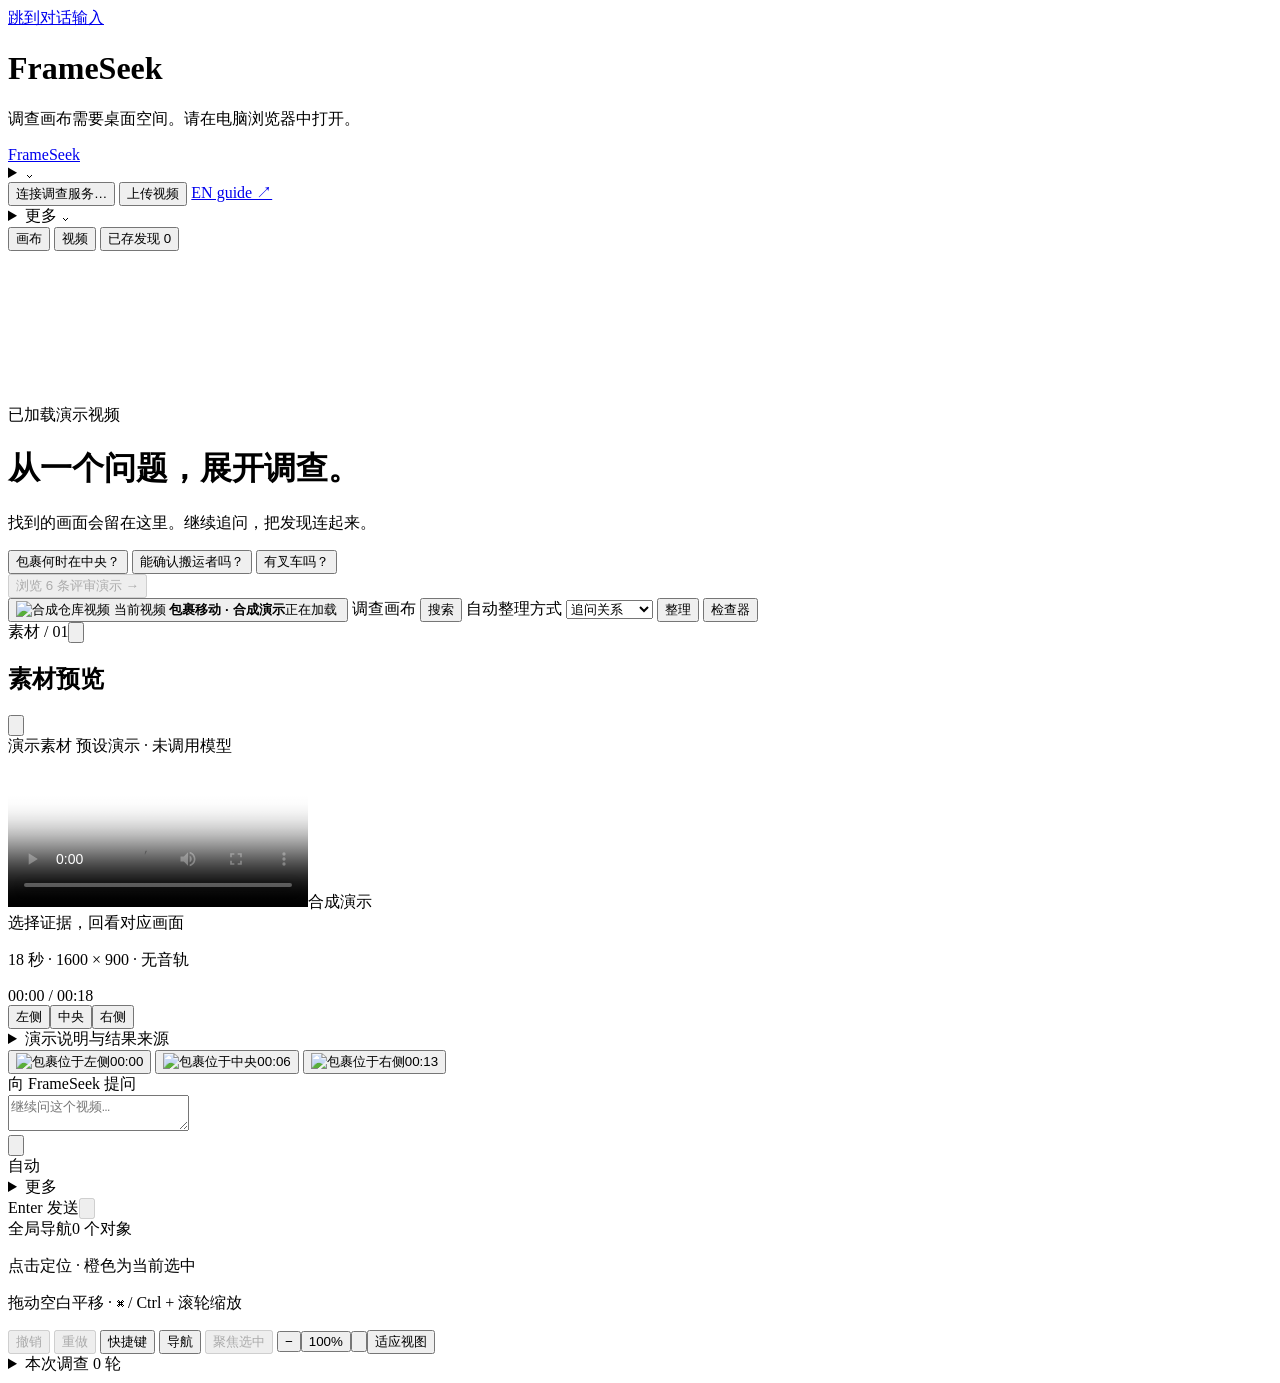
==== src/frameseek/static/index.html @ 67805ace "Protect investigation recovery and evidence identity" ====
<!doctype html>
<html lang="zh-CN">
  <head>
    <meta charset="utf-8" />
    <meta name="viewport" content="width=device-width, initial-scale=1" />
    <meta name="theme-color" content="#111f2b" />
    <title>FrameSeek · 调查画布</title>
    <link rel="icon" href="/static/icons/play.svg" type="image/svg+xml" />
    <link
      rel="preload"
      href="/static/fonts/InstrumentSans.ttf"
      as="font"
      type="font/ttf"
      crossorigin
    />
    <link rel="stylesheet" href="/static/styles.css?v=136d47b61d96" />
    <link rel="stylesheet" href="/static/workbench.css?v=a24fe6d59de9" />
    <script src="/static/demo-conversation.js?v=dc6be859d3f4" defer></script>
    <script src="/static/investigation-canvas.js?v=e14342950b01" defer></script>
    <script src="/static/workbench-model.js?v=a631c2bf32c6" defer></script>
    <script src="/static/investigation-report.js?v=8411abe357f8" defer></script>
    <script src="/static/workbench.js?v=99a5fcef29c4" defer></script>
    <script src="/static/workspace.js?v=814e7ef73447" defer></script>
    <script src="/static/app.js?v=acc5aa93fdde" defer></script>
  </head>
  <body>
    <a href="#question" class="skip-link">跳到对话输入</a>
    <div class="desktop-message">
      <h1>FrameSeek</h1>
      <p>调查画布需要桌面空间。请在电脑浏览器中打开。</p>
    </div>
    <div class="agent-shell workbench-shell conversation-mode">
      <header class="studio-header">
        <a class="brand" href="/" aria-label="FrameSeek 首页">FrameSeek</a>
        <div class="header-project">
          <div id="project-title"></div>
          <details id="investigation-menu" class="header-more investigation-menu">
            <summary class="investigation-trigger" aria-label="调查操作">⌄</summary>
            <div class="header-more-panel">
              <button id="open-investigations" type="button">切换调查</button>
              <button id="reset-chat" type="button">新建调查</button>
            </div>
          </details>
        </div>
        <button id="save-state" class="save-state" type="button" aria-live="polite">连接调查服务…</button>
        <button id="resume-query" class="outline-button" type="button" hidden>恢复查询</button>
        <button id="open-local" class="open-source" type="button">
          <img
            class="icon"
            src="/static/icons/folder-open.svg"
            alt=""
          />上传视频
        </button>
        <a class="english-guide-link" href="/static/demo-guide-en.html" target="_blank" rel="noopener" aria-label="Open the English synthetic demo guide in a new tab">EN guide ↗</a>
        <details id="header-more" class="header-more">
          <summary class="outline-button" aria-label="更多操作">更多 <span aria-hidden="true">⌄</span></summary>
          <div class="header-more-panel">
            <button id="open-agent-setup" type="button" disabled>模型与预算</button>
            <button id="open-demos" type="button" disabled>演示库</button>
            <a href="/docs" target="_blank" rel="noopener">API 文档 <span aria-hidden="true">↗</span></a>
          </div>
        </details>
        <div id="workspace-chrome" hidden></div>
      </header>
      <nav class="studio-rail" aria-label="工作区导航">
        <button
          id="rail-canvas"
          class="rail-button active"
          aria-label="回到调查画布"
        >
          <img class="icon" src="/static/icons/chats-circle.svg" alt="" /><span
            >画布</span
          >
        </button>
        <button
          id="rail-source"
          class="rail-button"
          aria-label="收起视频面板"
          aria-controls="source-dock"
          aria-expanded="true"
          title="收起视频面板"
        >
          <img class="icon" src="/static/icons/folder-open.svg" alt="" /><span
            >视频</span
          >
        </button>
        <button
          id="rail-findings"
          class="rail-button"
          aria-label="查看已存发现"
          aria-controls="workbench-inspector"
        >
          <img class="icon" src="/static/icons/stack.svg" alt="" /><span
            >已存发现</span
          >
          <span id="rail-findings-count" class="rail-count" aria-hidden="true"
            >0</span
          >
        </button>

      </nav>
      <main
        id="chat-content"
        class="canvas-viewport"
        aria-label="调查画布"
        tabindex="0"
      >
        <div id="conversation-root"></div>
        <canvas id="canvas-links" aria-hidden="true"></canvas>
        <div id="canvas-plane">
          <div id="finding-group-region" hidden>
            <span id="finding-group-label">关键发现</span>
          </div>
          <div id="messages"></div>
          <div id="board-artifacts"></div>
        </div>
        <div id="empty-state" class="empty-state">
          <div class="task-intro">
            <span id="empty-eyebrow" class="eyebrow">已加载演示视频</span>
            <h1>从一个问题，展开调查。</h1>
            <p>找到的画面会留在这里。继续追问，把发现连起来。</p>
            <div id="suggestions" class="suggestions" aria-label="演示问题">
              <button data-query="center">
                包裹何时在中央？<img
                  class="icon"
                  src="/static/icons/arrow-right.svg"
                  alt=""
                />
              </button>
              <button data-query="person">能确认搬运者吗？</button>
              <button data-query="forklift">有叉车吗？</button>
            </div>
            <button id="demo-library-empty" class="text-button" disabled>
              浏览 6 条评审演示 →
            </button>
          </div>
        </div>
      </main>
      <section class="canvas-topbar" aria-label="画布操作">
        <div id="workspace-view-tabs"></div>
        <div class="canvas-actions">
        <button id="rail-video" class="source-tile" aria-label="显示当前视频播放器" aria-controls="source-dock" title="显示当前视频播放器">
          <img
            id="source-thumbnail"
            src="/media/demo_parcel/frames/0.jpg"
            alt="合成仓库视频"
          />
          <span class="source-reveal-label">当前视频</span>
          <span class="source-item"
            ><strong id="attached-source-name">包裹移动 · 合成演示</strong
            ><span id="attached-source-state">正在加载</span></span
          >
          <img class="icon" src="/static/icons/play.svg" alt="" />
        </button>

          <span id="board-label" class="board-label">调查画布</span>
          <button id="canvas-search" class="outline-button" title="搜索画布（⌘ / Ctrl + K）">搜索</button>
          <span id="demo-current" class="demo-current" hidden></span>
          <button id="expand-paths" class="outline-button" hidden>
            展开全部
          </button>
          <label class="sr-only" for="arrange-mode">自动整理方式</label>
          <select id="arrange-mode">
            <option value="threads">追问关系</option>
            <option value="spread">横向展开</option>
            <option value="workspace">按对象分组</option>
            <option value="time">视频时间</option>
            <option value="status">结果状态</option>
          </select>
          <button id="arrange-canvas" class="outline-button">整理</button>
          <button
            id="toggle-inspector"
            class="outline-button"
            aria-label="切换调查检查器"
            aria-expanded="true"
          >
            检查器
          </button>

        </div>
      </section>
      <section id="source-dock" class="source-dock" aria-label="视频与调查脉络">
        <div class="source-dock-heading">
          <span>素材 / 01</span
          ><button
            id="collapse-source"
            class="icon-button"
            aria-label="收起素材面板"
          >
            <img class="icon" src="/static/icons/x.svg" alt="" />
          </button>
        </div>
        <aside
          id="evidence-canvas"
          class="evidence-viewer"
          aria-labelledby="evidence-question"
        >
          <header class="viewer-heading">
            <h2 id="evidence-question">素材预览</h2>
            <button
              id="toggle-evidence"
              class="icon-button"
              aria-label="关闭证据播放器"
              aria-expanded="false"
              aria-controls="evidence-canvas"
            >
              <img class="icon" src="/static/icons/x.svg" alt="" />
            </button>
          </header>
          <div id="source-picker-root"></div>
          <button id="open-sources" type="button" hidden>管理视频</button>
          <select id="source-switcher" class="source-switcher" aria-label="切换当前视频" hidden disabled>
            <option value="demo_parcel">箱子 · 包裹移动（合成演示）</option>
          </select>
          <div class="viewer-source">
            <span id="video-heading" hidden>包裹移动 · 合成演示</span
            ><span id="video-state">演示素材</span>
            <span id="composer-mode-text" class="video-analysis-mode">预设演示 · 未调用模型</span>
            <button id="knowledge-control" class="text-button" type="button" hidden>建立基础索引</button>
          </div>
          <div class="player-wrap">
            <video
              id="player"
              controls
              playsinline
              preload="auto"
              poster="/media/demo_parcel/frames/0.jpg"
              aria-label="当前视频播放器"
            >
              <source src="/demo/video" type="video/mp4" /></video
            ><span id="video-watermark">合成演示</span>
          </div>
          <div class="player-footer">
            <span id="seek-status">选择证据，回看对应画面</span
            ><button id="reload-video" class="text-button" hidden>
              重新加载视频
            </button>
          </div>
          <p id="video-meta">18 秒 · 1600 × 900 · 无音轨</p>
          <div id="demo-timeline" class="timeline-section">
            <span id="playback-time">00:00 / 00:18</span>
            <div class="timeline">
              <div id="playhead" aria-hidden="true"></div>
              <button
                class="chapter"
                data-time="0"
                aria-label="定位左侧片段 00:00"
              >
                左侧</button
              ><button
                class="chapter"
                data-time="5"
                aria-label="定位中央片段 00:05"
              >
                中央</button
              ><button
                class="chapter"
                data-time="11"
                aria-label="定位右侧片段 00:11"
              >
                右侧
              </button>
            </div>
          </div>
          <p id="local-note" class="local-note" hidden>
            文件仅在浏览器播放。尚未上传、建立索引或交给模型。
          </p>
          <button id="restore-demo" class="restore-button" hidden>
            返回演示，体验证据检索
          </button>
          <details class="demo-details">
            <summary>演示说明与结果来源</summary>
            <p id="demo-notice-text">
              合成素材与预设回答。支持固定的上下文追问，不上传文件，不调用模型。
            </p>
            <button data-query="failure" class="text-button">
              查看失败样例
            </button>
          </details>
          <div class="source-filmstrip" aria-label="素材关键帧">
            <button
              class="segment"
              data-time="0"
              aria-label="回看素材左侧 00:00"
            >
              <img
                src="/media/demo_parcel/frames/0.jpg"
                alt="包裹位于左侧"
              /><span>00:00</span>
            </button>
            <button
              class="segment"
              data-time="6"
              aria-label="回看素材中央 00:06"
            >
              <img
                src="/media/demo_parcel/frames/6.jpg"
                alt="包裹位于中央"
              /><span>00:06</span>
            </button>
            <button
              class="segment"
              data-time="13"
              aria-label="回看素材右侧 00:13"
            >
              <img
                src="/media/demo_parcel/frames/13.jpg"
                alt="包裹位于右侧"
              /><span>00:13</span>
            </button>
          </div>
        </aside>
        <div id="investigation-outline"></div>
      </section>
      <aside
        id="workbench-inspector"
        class="workbench-inspector"
        aria-label="调查检查器"
      ></aside>
      <section class="composer-area" aria-label="与 FrameSeek 对话">
        <p id="form-notice" class="form-notice" role="status" hidden></p>
        <form id="question-form">
          <div id="conversation-context-chip" hidden></div>
          <div class="composer-context">
            <label id="composer-label" for="question">向 FrameSeek 提问</label
            ><button
              id="clear-context"
              class="text-button"
              type="button"
              hidden
            >
              另起问题
            </button>
          </div>
          <textarea
            id="question"
            rows="2"
            maxlength="1000"
            placeholder="继续问这个视频…"
          ></textarea>
          <div class="composer-tools">
            <button
              id="attach-local"
              class="icon-button"
              type="button"
              aria-label="打开本地视频文件"
            >
              <img
                class="icon"
                src="/static/icons/paperclip.svg"
                alt=""
              /></button>
            <div class="composer-secondary">
              <span id="auto-engine-indicator" class="auto-engine-indicator">自动</span>
              <details id="reading-tools" class="reading-tools"><summary aria-label="更多提问工具"><img class="icon" src="/static/icons/list.svg" alt=""/><span class="sr-only">更多</span></summary><div class="reading-tools-panel"><details id="engine-settings"><summary>高级设置</summary><div class="engine-settings-panel"><p>通常由 Agent 自动选择。需要时可手动指定处理方式，预算检查始终生效。</p>              <label class="index-engine-label" for="chat-engine">
                <span class="sr-only">提问方式</span>
                <select id="chat-engine" aria-label="提问方式" title="索引检索不调用模型；模型分析需通过预算检查"><option value="auto" selected>自动选择</option><option value="index">索引 · 零模型</option><option id="local-engine-option" value="local" hidden disabled>本机视觉 · 免费</option><option id="cloud-engine-option" value="cloud" hidden disabled>云端视觉 · Token Factory</option><option value="model">模型分析</option></select>
              </label>
</div></details>
              <button id="search-index" class="composer-tool-button" type="button" title="打开已有索引的时间线，不调用模型" hidden>时间线</button>
              <div id="composer-suggestions"></div>
              <details class="composer-info composer-popup" name="composer-popover">
                <summary>说明</summary>
                <div class="composer-info-panel"><strong>检索与预算</strong><p>索引模式读取已有分析，不会重新识别视频。模型分析须通过现有预算检查。</p><p id="chat-budget-status" role="status" hidden></p></div>
              </details>
              </div></details>
            </div>
            <button id="cancel-question" class="composer-tool-button" type="button" hidden>停止处理</button>
            <span class="composer-keyhint" title="Enter 发送，Shift + Enter 换行">Enter 发送</span
            ><button
              id="send-question"
              class="send-button"
              type="submit"
              aria-label="发送消息"
              disabled
            >
              <img class="icon" src="/static/icons/arrow-right.svg" alt="" />
            </button>
          </div>
        </form>
      </section>
      <dialog id="question-feedback-dialog" class="question-feedback-dialog" aria-labelledby="question-feedback-title" aria-describedby="question-feedback-message">
        <h2 id="question-feedback-title">问题已收到，需要调整后再发送</h2>
        <p id="question-feedback-message"></p>
        <p class="question-feedback-note">原问题已保留；不会自动重复发送。</p>
        <button id="question-feedback-edit" type="button" class="outline-button" autofocus>返回编辑问题</button>
      </dialog>
      <dialog id="visual-search-dialog" aria-labelledby="visual-search-title">
        <header><h2 id="visual-search-title">视频索引与出现时间</h2><button id="close-visual-search" type="button">关闭</button></header>
        <p id="visual-search-summary" role="status"></p>
        <p id="visual-search-conditions"></p>
        <div id="visual-search-coverage" role="note"></div>
        <div id="visual-search-track" aria-label="出现区间时间线" hidden></div>
        <details id="visual-search-filters"><summary>明确检索条件 · 同一物体须全部满足</summary><div id="visual-search-options"></div><button id="visual-search-apply" type="button">按已选条件检索</button></details>
        <div id="visual-search-results"></div>
      </dialog>
      <section class="canvas-footer" aria-label="画布视图">
        <div class="canvas-navigation">
          <section
            id="canvas-minimap"
            class="empty"
            aria-label="画布导航小地图"
          >
            <div class="minimap-heading">
              <span>全局导航</span><span id="canvas-node-count">0 个对象</span>
            </div>
            <div id="minimap-content" role="group" aria-label="点击对象定位">
              <div id="minimap-window" aria-hidden="true"></div>
            </div>
            <p>点击定位 · 橙色为当前选中</p>
          </section>
          <p id="canvas-hint">拖动空白平移 · ⌘ / Ctrl + 滚轮缩放</p>
        </div>
        <div class="view-controls">
          <button id="canvas-undo" disabled title="撤销画布操作（⌘ / Ctrl + Z）">撤销</button>
          <button id="canvas-redo" disabled title="重做画布操作（⌘ / Ctrl + Shift + Z）">重做</button>
          <button id="canvas-shortcuts" title="画布快捷键">快捷键</button>
          <button
            id="toggle-minimap"
            aria-label="切换画布小地图"
            aria-expanded="true"
            aria-controls="canvas-minimap"
          >
            导航
          </button>
          <button id="focus-card" disabled title="聚焦当前对象（画布内按 F）">
            聚焦选中
          </button>
          <button id="zoom-out" aria-label="缩小画布">−</button
          ><button id="zoom-reset" aria-label="恢复百分之百缩放">100%</button
          ><button id="zoom-in" aria-label="放大画布">
            <img class="icon" src="/static/icons/plus.svg" alt="" /></button
          ><button id="fit-canvas">适应视图</button>
        </div>
      </section>
      <details class="conversation-history">
        <summary>本次调查 <span id="task-count">0</span> 轮</summary>
        <p id="history-empty">提问后可在这里切换轮次</p>
        <nav id="task-list" aria-label="本次会话任务"></nav>
        <span>最近 12 轮 · 本次页面会话</span>
      </details>
      <div id="canvas-selection-tools" class="canvas-selection-tools" hidden role="group" aria-label="多选对象操作">
        <span id="canvas-selection-count"></span>
        <button id="canvas-group">命名分组</button><button id="canvas-ungroup">取消分组</button>
        <label class="sr-only" for="canvas-alignment">对齐方式</label>
        <select id="canvas-alignment"><option value="left">左侧对齐</option><option value="top">顶部对齐</option><option value="horizontal">横向等距</option><option value="vertical">纵向等距</option></select>
        <button id="canvas-align">对齐</button><button id="canvas-clear-selection">取消多选</button>
      </div>
      <dialog id="canvas-group-dialog" class="branch-name-dialog" aria-labelledby="canvas-group-title">
        <form id="canvas-group-form"><h2 id="canvas-group-title">命名对象分组</h2><p>分组只整理画布，追问关系和证据来源保持原样。</p>
          <label for="canvas-group-name">分组名称</label><input id="canvas-group-name" maxlength="60" required autocomplete="off" />
          <div class="branch-name-actions"><button type="button" id="canvas-group-cancel" class="outline-button">取消</button><button type="submit" class="branch-save">建立分组</button></div>
        </form>
      </dialog>
      <dialog id="canvas-search-dialog" class="canvas-search-dialog compare-dialog" aria-labelledby="canvas-search-title">
        <header><h2 id="canvas-search-title">搜索当前调查</h2><button id="canvas-search-close" class="icon-button" aria-label="关闭搜索">×</button></header>
        <label class="sr-only" for="canvas-search-input">搜索问题、答案、证据或分组</label><input id="canvas-search-input" placeholder="搜索问题、答案、证据或分组…" autocomplete="off" />
        <p id="canvas-search-status" role="status"></p><div id="canvas-search-results" class="canvas-search-results"></div>
      </dialog>
      <dialog id="canvas-shortcuts-dialog" class="canvas-search-dialog compare-dialog" aria-labelledby="canvas-shortcuts-title">
        <header><h2 id="canvas-shortcuts-title">画布快捷键</h2><button id="canvas-shortcuts-close" class="icon-button" aria-label="关闭快捷键">×</button></header>
        <dl class="shortcut-list"><dt>搜索当前调查</dt><dd>⌘ / Ctrl + K</dd><dt>多选对象</dt><dd>Shift + 点击卡片的选中按钮</dd><dt>批量移动</dt><dd>拖动任一已选卡片的标题</dd><dt>撤销 / 重做</dt><dd>⌘ / Ctrl + Z / Shift + Z</dd><dt>全选 / 取消多选</dt><dd>画布内 ⌘ / Ctrl + A / Esc</dd><dt>移动卡片</dt><dd>标题聚焦时方向键 · Shift 加速</dd><dt>聚焦 / 全局视图</dt><dd>画布内 F / Home</dd><dt>平移 / 缩放</dt><dd>拖动空白 / ⌘ + 滚轮</dd></dl>
        <p class="muted-text">撤销仅作用于本次会话的画布位置、分组和路径整理。刷新后布局仍保留，撤销历史重新开始。</p>
      </dialog>
      <input id="file-input" type="file" accept="video/*" hidden />
      <dialog
        id="branch-name-dialog"
        class="branch-name-dialog"
        aria-labelledby="branch-name-title"
      >
        <form id="branch-name-form">
          <h2 id="branch-name-title">命名调查路径</h2>
          <p id="branch-name-source"></p>
          <label for="branch-name-input">路径名称</label>
          <input
            id="branch-name-input"
            maxlength="60"
            required
            autocomplete="off"
          />
          <p class="branch-name-note">
            名称用于整理画布，原始问题与证据保持不变。随当前调查保存在本地。
          </p>
          <div class="branch-name-actions">
            <button
              id="cancel-branch-name"
              type="button"
              class="outline-button"
            >
              取消
            </button>
            <button type="submit" class="branch-save">保存名称</button>
          </div>
        </form>
      </dialog>
      <div hidden>
        <button id="mobile-reset">新对话</button
        ><span id="mode-label">演示模式</span>
        <h2 id="frame-heading">素材关键帧</h2>
        <div id="segments"></div>
        <div class="run-context">
          <span id="run-state"></span>
          <ol class="run-steps">
            <li>
              <span id="source-step"></span><span id="source-step-state"></span>
            </li>
            <li>
              <span id="result-step"></span><span id="result-step-state"></span>
            </li>
            <li>
              <span id="evidence-step"></span
              ><span id="evidence-step-state"></span>
            </li>
          </ol>
        </div>
      </div>
    </div>
    <dialog id="demo-library" aria-labelledby="demo-library-title">
      <header class="demo-library-heading">
        <div>
          <span class="eyebrow">FrameSeek / 演示库</span>
          <h2 id="demo-library-title">选择一条调查路径</h2>
        </div>
        <button id="close-demos" class="icon-button" aria-label="关闭演示库">
          <img class="icon" src="/static/icons/x.svg" alt="" />
        </button>
      </header>
      <p class="demo-library-intro">
        六种调查方式，从三轮对话开始。载入后可以回看证据、整理画布，或选中任意卡片继续追问。
      </p>
      <div id="demo-scenarios" class="demo-scenarios"></div>
      <p class="demo-library-note">
        载入会替换当前画布。所有路径使用同一段 18
        秒合成视频与预设回答，不调用模型。
      </p>
    </dialog>
    <dialog id="workspace-library" class="workspace-library">
      <header><div><span class="eyebrow">FRAMESEEK / WORKSPACE</span><h2 id="library-title">调查库</h2></div><button id="close-library" class="icon-button" aria-label="关闭调查与素材库">×</button></header>
      <p id="library-intro"></p><div class="library-toolbar"><button id="library-add" class="outline-button">新建调查</button><button id="library-refresh" class="text-button">刷新列表</button></div>
      <div id="library-items" class="library-items"></div><p id="library-notice" role="status"></p>
    </dialog>
    <dialog id="rename-source-dialog" class="delete-dialog"><h2>重命名素材</h2><form id="rename-source-form"><label for="rename-source-input">素材名称</label><input id="rename-source-input" required maxlength="180"><div class="library-toolbar"><button id="rename-source-cancel" type="button" class="outline-button">取消</button><button type="submit" class="outline-button">保存名称</button></div></form></dialog>
    <dialog id="delete-turn-dialog" class="delete-dialog" aria-labelledby="delete-turn-title" aria-describedby="delete-turn-description delete-turn-question">
      <h2 id="delete-turn-title">删除这个问题？</h2>
      <p id="delete-turn-question" class="delete-turn-question"></p>
      <p id="delete-turn-description">问题会从画布中移除，可在左侧「已删除的问题」里恢复。视频、其他聊天和已保存证据都会保留。</p>
      <div><button id="delete-turn-cancel" type="button" class="outline-button" autofocus>取消</button><button id="delete-turn-confirm" type="button" class="outline-button danger">确认删除</button></div>
    </dialog>
    <dialog id="delete-dialog" class="delete-dialog"><h2>确认删除</h2><p id="delete-description"></p><div><button id="delete-cancel" class="outline-button">保留</button><button id="delete-confirm" class="outline-button danger">删除</button></div></dialog>
    <div
      id="announcement"
      class="sr-only"
      role="status"
      aria-live="polite"
    ></div>
    <dialog id="agent-setup-dialog" class="agent-setup-dialog" aria-labelledby="agent-setup-title">
      <header><div><p class="inspector-kicker">FRAMESEEK / AGENT</p><h2 id="agent-setup-title">模型与预算</h2></div>
        <button id="close-agent-setup" class="icon-button" type="button" aria-label="关闭模型与预算">×</button></header>
      <p id="agent-setup-summary" role="status">正在读取本机配置…</p>
      <div id="agent-readiness-checks" class="agent-readiness-checks"></div>
      <details><summary>模型角色与版本</summary><div id="agent-model-roles"></div></details>
      <details><summary>如何准备真实分析</summary>
        <ol><li>选择 NVIDIA/Nebius 的 <code>docs/runtime.example.json</code> 或 Gemini 的 <code>docs/runtime.gemini.example.json</code>，准备本机私有配置；模板中的占位值不可运行。</li>
          <li>NVIDIA/Nebius 路线使用自托管媒体模型和 Nebius 文本服务；Gemini 路线需明确允许将抽样画面发送到 Google。凭据只放服务端环境变量。</li>
          <li>明确有限金额和调用次数，完成费用及资源截止校准，再由本机操作者记录两级批准预算。</li>
          <li>设置 <code>FS_RUNTIME_FILE</code> 和 <code>FRAMESEEK_MODE=real</code>，重启服务后重新检查。素材库会按实际窗口数再做准入。</li></ol>
        <p>只读检查命令：<code>uv run --frozen python -m frameseek.readiness</code>。预算检查可附带已存在的 <code>--owner</code>，这不是批准费用。</p>
      </details>
      <footer><button id="refresh-agent-setup" class="outline-button" type="button">重新检查</button>
        <span class="muted-text">检查不会调用模型、创建 GPU 或批准费用。</span></footer>
    </dialog>
  </body>
</html>
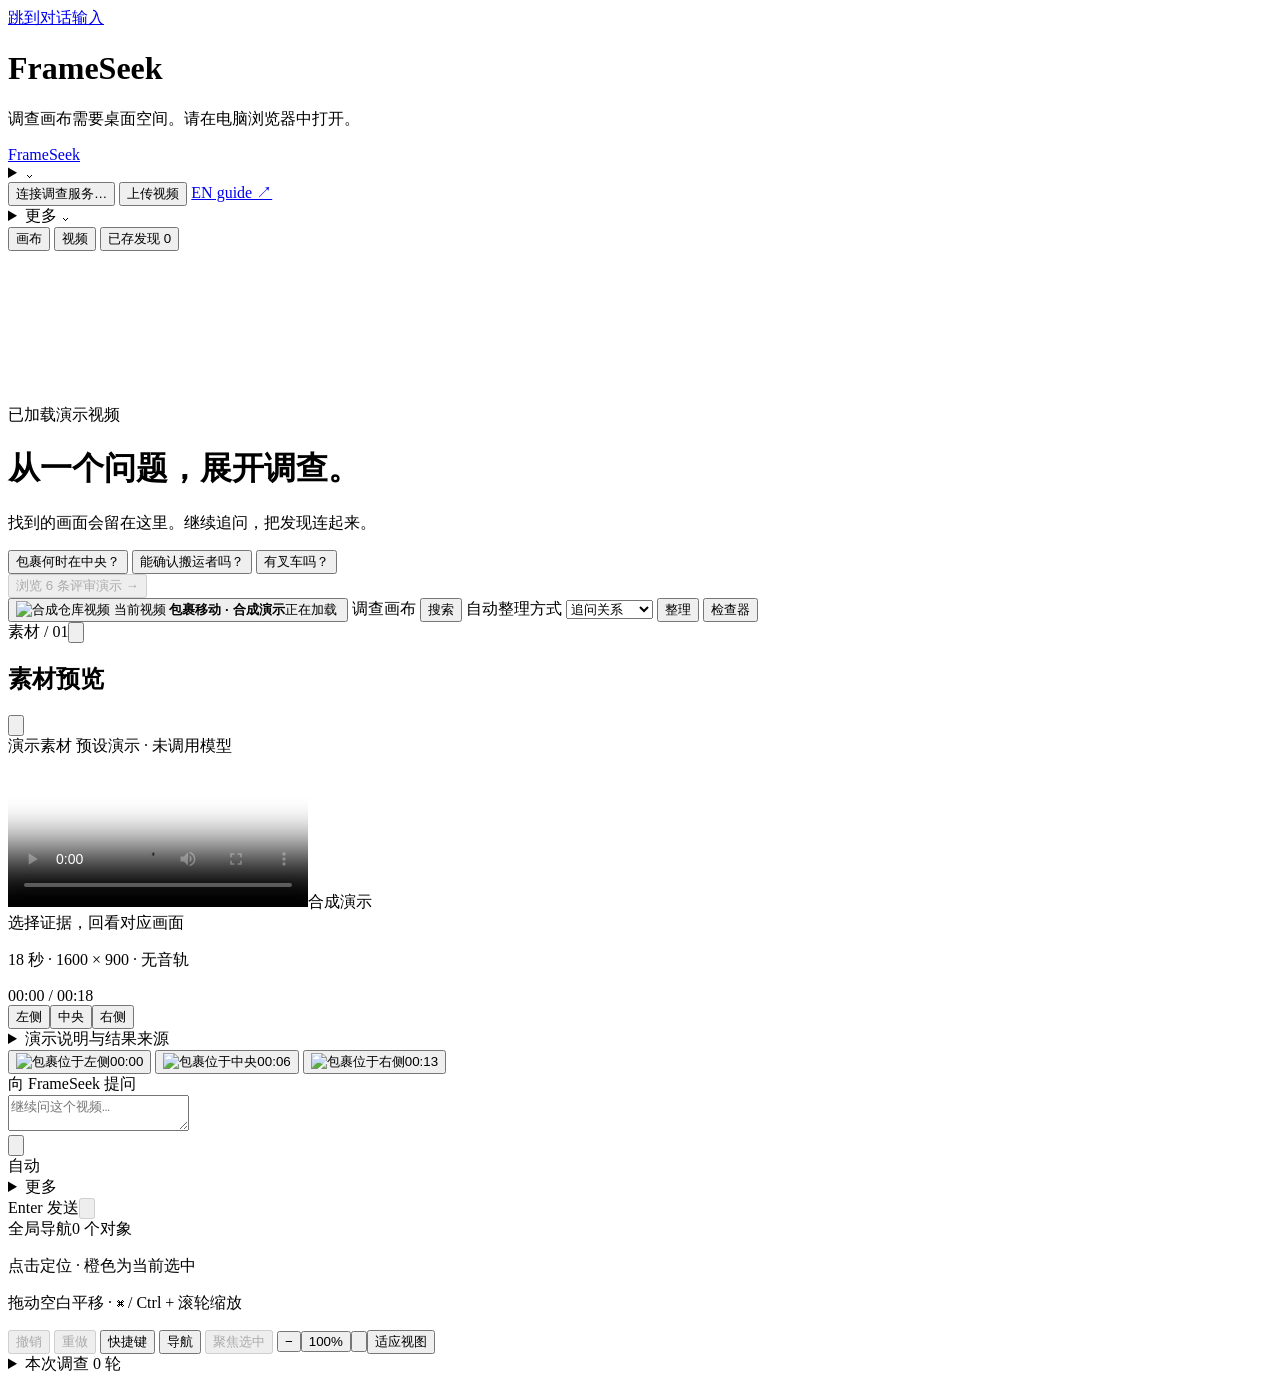
==== commit 3dd4271f: "Refresh sports landing and workspace empty state" ====
--- a/src/frameseek/static/index.html
+++ b/src/frameseek/static/index.html
@@ -14,12 +14,12 @@
       crossorigin
     />
     <link rel="stylesheet" href="/static/styles.css?v=136d47b61d96" />
-    <link rel="stylesheet" href="/static/workbench.css?v=a24fe6d59de9" />
+    <link rel="stylesheet" href="/static/workbench.css?v=09046fcca0b3" />
     <script src="/static/demo-conversation.js?v=dc6be859d3f4" defer></script>
     <script src="/static/investigation-canvas.js?v=e14342950b01" defer></script>
     <script src="/static/workbench-model.js?v=a631c2bf32c6" defer></script>
     <script src="/static/investigation-report.js?v=8411abe357f8" defer></script>
-    <script src="/static/workbench.js?v=99a5fcef29c4" defer></script>
+    <script src="/static/workbench.js?v=eb509300df2c" defer></script>
     <script src="/static/workspace.js?v=814e7ef73447" defer></script>
     <script src="/static/app.js?v=acc5aa93fdde" defer></script>
   </head>
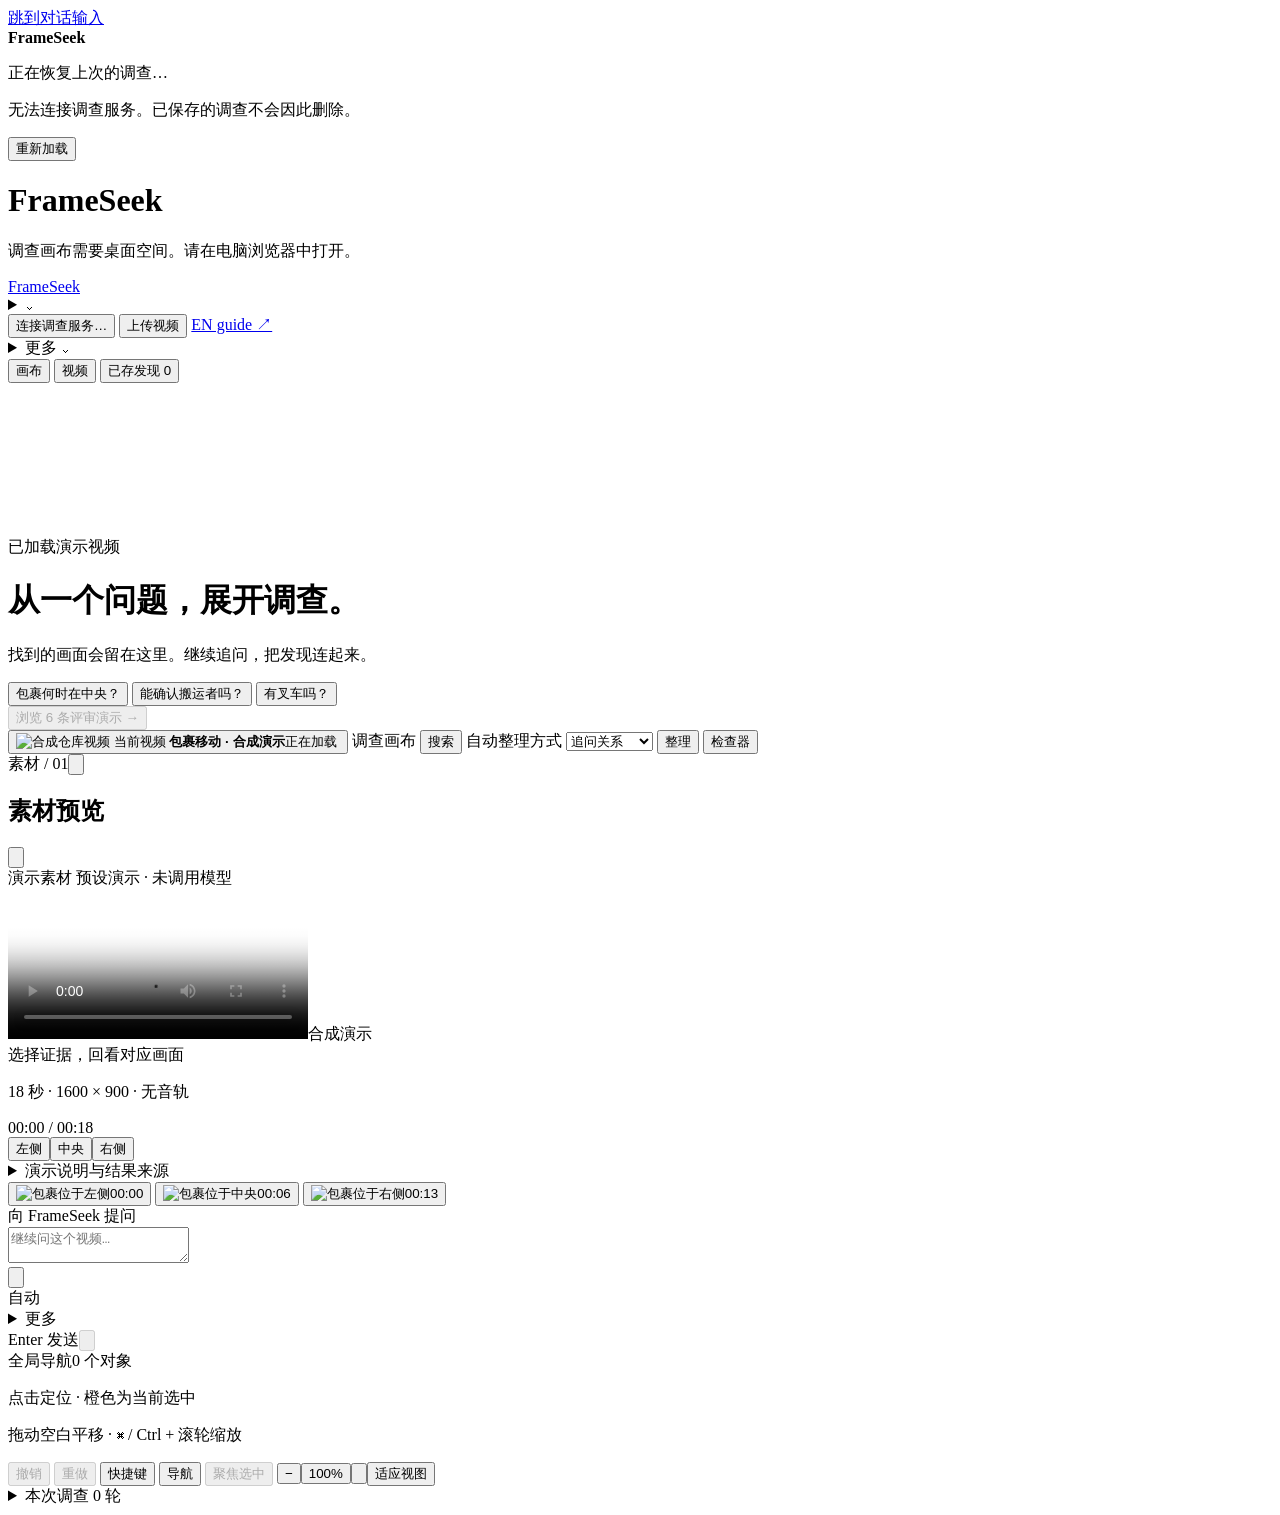
==== commit 18d2e8be: "Bring workspace preview forward and restore before display" ====
--- a/src/frameseek/static/index.html
+++ b/src/frameseek/static/index.html
@@ -14,17 +14,24 @@
       crossorigin
     />
     <link rel="stylesheet" href="/static/styles.css?v=136d47b61d96" />
-    <link rel="stylesheet" href="/static/workbench.css?v=09046fcca0b3" />
+    <link rel="stylesheet" href="/static/workbench.css?v=fc4fac210be4" />
     <script src="/static/demo-conversation.js?v=dc6be859d3f4" defer></script>
     <script src="/static/investigation-canvas.js?v=e14342950b01" defer></script>
     <script src="/static/workbench-model.js?v=a631c2bf32c6" defer></script>
     <script src="/static/investigation-report.js?v=8411abe357f8" defer></script>
     <script src="/static/workbench.js?v=eb509300df2c" defer></script>
-    <script src="/static/workspace.js?v=814e7ef73447" defer></script>
-    <script src="/static/app.js?v=acc5aa93fdde" defer></script>
+    <script src="/static/workspace.js?v=36ce8f058897" defer></script>
+    <script src="/static/app.js?v=da1bdd32053e" defer></script>
   </head>
-  <body>
+  <body data-workspace-startup="loading">
     <a href="#question" class="skip-link">跳到对话输入</a>
+    <div class="workspace-startup" role="status" aria-live="polite">
+      <strong>FrameSeek</strong>
+      <p class="workspace-startup-loading">正在恢复上次的调查…</p>
+      <p class="workspace-startup-error">无法连接调查服务。已保存的调查不会因此删除。</p>
+      <button id="startup-retry" type="button">重新加载</button>
+      <noscript>请启用 JavaScript 后重新加载工作台。</noscript>
+    </div>
     <div class="desktop-message">
       <h1>FrameSeek</h1>
       <p>调查画布需要桌面空间。请在电脑浏览器中打开。</p>
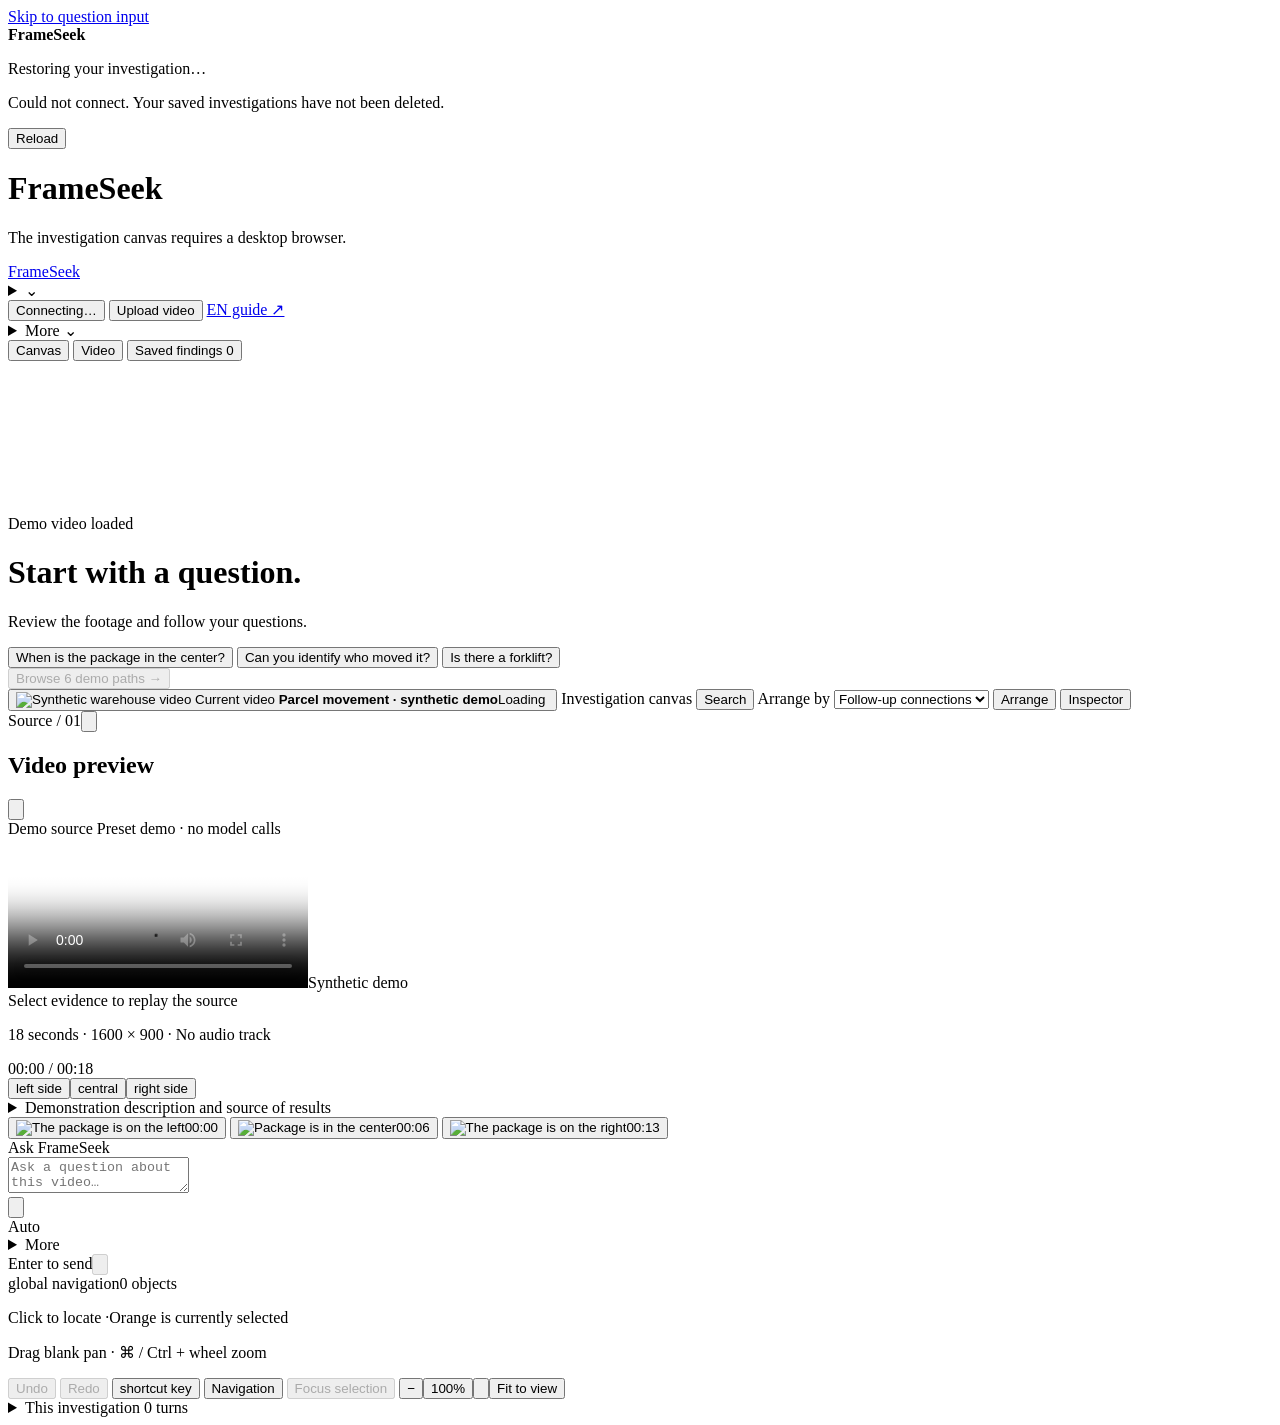
==== commit 3214972f: "Translate workspace interface into English" ====
--- a/src/frameseek/static/index.html
+++ b/src/frameseek/static/index.html
@@ -1,10 +1,10 @@
 <!doctype html>
-<html lang="zh-CN">
+<html lang="en">
   <head>
     <meta charset="utf-8" />
     <meta name="viewport" content="width=device-width, initial-scale=1" />
     <meta name="theme-color" content="#111f2b" />
-    <title>FrameSeek · 调查画布</title>
+    <title>FrameSeek · Investigation workspace</title>
     <link rel="icon" href="/static/icons/play.svg" type="image/svg+xml" />
     <link
       rel="preload"
@@ -15,90 +15,90 @@
     />
     <link rel="stylesheet" href="/static/styles.css?v=136d47b61d96" />
     <link rel="stylesheet" href="/static/workbench.css?v=fc4fac210be4" />
-    <script src="/static/demo-conversation.js?v=dc6be859d3f4" defer></script>
-    <script src="/static/investigation-canvas.js?v=e14342950b01" defer></script>
-    <script src="/static/workbench-model.js?v=a631c2bf32c6" defer></script>
+    <script src="/static/demo-conversation.js?v=22db594c2273" defer></script>
+    <script src="/static/investigation-canvas.js?v=37c03b3e5b15" defer></script>
+    <script src="/static/workbench-model.js?v=f6e2a2c3e934" defer></script>
     <script src="/static/investigation-report.js?v=8411abe357f8" defer></script>
-    <script src="/static/workbench.js?v=eb509300df2c" defer></script>
-    <script src="/static/workspace.js?v=36ce8f058897" defer></script>
-    <script src="/static/app.js?v=da1bdd32053e" defer></script>
+    <script src="/static/workbench.js?v=5ce38fe80718" defer></script>
+    <script src="/static/workspace.js?v=a984ddf6cae8" defer></script>
+    <script src="/static/app.js?v=626fb8fb6db9" defer></script>
   </head>
   <body data-workspace-startup="loading">
-    <a href="#question" class="skip-link">跳到对话输入</a>
+    <a href="#question" class="skip-link">Skip to question input</a>
     <div class="workspace-startup" role="status" aria-live="polite">
       <strong>FrameSeek</strong>
-      <p class="workspace-startup-loading">正在恢复上次的调查…</p>
-      <p class="workspace-startup-error">无法连接调查服务。已保存的调查不会因此删除。</p>
-      <button id="startup-retry" type="button">重新加载</button>
-      <noscript>请启用 JavaScript 后重新加载工作台。</noscript>
+      <p class="workspace-startup-loading">Restoring your investigation…</p>
+      <p class="workspace-startup-error">Could not connect. Your saved investigations have not been deleted.</p>
+      <button id="startup-retry" type="button">Reload</button>
+      <noscript>Enable JavaScript and reload the workspace.</noscript>
     </div>
     <div class="desktop-message">
       <h1>FrameSeek</h1>
-      <p>调查画布需要桌面空间。请在电脑浏览器中打开。</p>
+      <p>The investigation canvas requires a desktop browser.</p>
     </div>
     <div class="agent-shell workbench-shell conversation-mode">
       <header class="studio-header">
-        <a class="brand" href="/" aria-label="FrameSeek 首页">FrameSeek</a>
+        <a class="brand" href="/" aria-label="FrameSeek home">FrameSeek</a>
         <div class="header-project">
           <div id="project-title"></div>
           <details id="investigation-menu" class="header-more investigation-menu">
-            <summary class="investigation-trigger" aria-label="调查操作">⌄</summary>
+            <summary class="investigation-trigger" aria-label="Investigation actions">⌄</summary>
             <div class="header-more-panel">
-              <button id="open-investigations" type="button">切换调查</button>
-              <button id="reset-chat" type="button">新建调查</button>
+              <button id="open-investigations" type="button">Switch investigation</button>
+              <button id="reset-chat" type="button">New investigation</button>
             </div>
           </details>
         </div>
-        <button id="save-state" class="save-state" type="button" aria-live="polite">连接调查服务…</button>
-        <button id="resume-query" class="outline-button" type="button" hidden>恢复查询</button>
+        <button id="save-state" class="save-state" type="button" aria-live="polite">Connecting…</button>
+        <button id="resume-query" class="outline-button" type="button" hidden>Recover query</button>
         <button id="open-local" class="open-source" type="button">
           <img
             class="icon"
             src="/static/icons/folder-open.svg"
             alt=""
-          />上传视频
+          />Upload video
         </button>
         <a class="english-guide-link" href="/static/demo-guide-en.html" target="_blank" rel="noopener" aria-label="Open the English synthetic demo guide in a new tab">EN guide ↗</a>
         <details id="header-more" class="header-more">
-          <summary class="outline-button" aria-label="更多操作">更多 <span aria-hidden="true">⌄</span></summary>
+          <summary class="outline-button" aria-label="More actions">More <span aria-hidden="true">⌄</span></summary>
           <div class="header-more-panel">
-            <button id="open-agent-setup" type="button" disabled>模型与预算</button>
-            <button id="open-demos" type="button" disabled>演示库</button>
-            <a href="/docs" target="_blank" rel="noopener">API 文档 <span aria-hidden="true">↗</span></a>
+            <button id="open-agent-setup" type="button" disabled>Models and budget</button>
+            <button id="open-demos" type="button" disabled>Demo library</button>
+            <a href="/docs" target="_blank" rel="noopener">API docs <span aria-hidden="true">↗</span></a>
           </div>
         </details>
         <div id="workspace-chrome" hidden></div>
       </header>
-      <nav class="studio-rail" aria-label="工作区导航">
+      <nav class="studio-rail" aria-label="Workspace navigation">
         <button
           id="rail-canvas"
           class="rail-button active"
-          aria-label="回到调查画布"
+          aria-label="Go to canvas"
         >
           <img class="icon" src="/static/icons/chats-circle.svg" alt="" /><span
-            >画布</span
+            >Canvas</span
           >
         </button>
         <button
           id="rail-source"
           class="rail-button"
-          aria-label="收起视频面板"
+          aria-label="Collapse video panel"
           aria-controls="source-dock"
           aria-expanded="true"
-          title="收起视频面板"
+          title="Collapse video panel"
         >
           <img class="icon" src="/static/icons/folder-open.svg" alt="" /><span
-            >视频</span
+            >Video</span
           >
         </button>
         <button
           id="rail-findings"
           class="rail-button"
-          aria-label="查看已存发现"
+          aria-label="View saved findings"
           aria-controls="workbench-inspector"
         >
           <img class="icon" src="/static/icons/stack.svg" alt="" /><span
-            >已存发现</span
+            >Saved findings</span
           >
           <span id="rail-findings-count" class="rail-count" aria-hidden="true"
             >0</span
@@ -109,90 +109,90 @@
       <main
         id="chat-content"
         class="canvas-viewport"
-        aria-label="调查画布"
+        aria-label="Investigation canvas"
         tabindex="0"
       >
         <div id="conversation-root"></div>
         <canvas id="canvas-links" aria-hidden="true"></canvas>
         <div id="canvas-plane">
           <div id="finding-group-region" hidden>
-            <span id="finding-group-label">关键发现</span>
+            <span id="finding-group-label">Key findings</span>
           </div>
           <div id="messages"></div>
           <div id="board-artifacts"></div>
         </div>
         <div id="empty-state" class="empty-state">
           <div class="task-intro">
-            <span id="empty-eyebrow" class="eyebrow">已加载演示视频</span>
-            <h1>从一个问题，展开调查。</h1>
-            <p>找到的画面会留在这里。继续追问，把发现连起来。</p>
-            <div id="suggestions" class="suggestions" aria-label="演示问题">
+            <span id="empty-eyebrow" class="eyebrow">Demo video loaded</span>
+            <h1>Start with a question.</h1>
+            <p>Review the footage and follow your questions.</p>
+            <div id="suggestions" class="suggestions" aria-label="Demo questions">
               <button data-query="center">
-                包裹何时在中央？<img
+                When is the package in the center?<img
                   class="icon"
                   src="/static/icons/arrow-right.svg"
                   alt=""
                 />
               </button>
-              <button data-query="person">能确认搬运者吗？</button>
-              <button data-query="forklift">有叉车吗？</button>
+              <button data-query="person">Can you identify who moved it?</button>
+              <button data-query="forklift">Is there a forklift?</button>
             </div>
             <button id="demo-library-empty" class="text-button" disabled>
-              浏览 6 条评审演示 →
+              Browse 6 demo paths →
             </button>
           </div>
         </div>
       </main>
-      <section class="canvas-topbar" aria-label="画布操作">
+      <section class="canvas-topbar" aria-label="Canvas actions">
         <div id="workspace-view-tabs"></div>
         <div class="canvas-actions">
-        <button id="rail-video" class="source-tile" aria-label="显示当前视频播放器" aria-controls="source-dock" title="显示当前视频播放器">
+        <button id="rail-video" class="source-tile" aria-label="Show video player" aria-controls="source-dock" title="Show video player">
           <img
             id="source-thumbnail"
             src="/media/demo_parcel/frames/0.jpg"
-            alt="合成仓库视频"
+            alt="Synthetic warehouse video"
           />
-          <span class="source-reveal-label">当前视频</span>
+          <span class="source-reveal-label">Current video</span>
           <span class="source-item"
-            ><strong id="attached-source-name">包裹移动 · 合成演示</strong
-            ><span id="attached-source-state">正在加载</span></span
+            ><strong id="attached-source-name">Parcel movement · synthetic demo</strong
+            ><span id="attached-source-state">Loading</span></span
           >
           <img class="icon" src="/static/icons/play.svg" alt="" />
         </button>
 
-          <span id="board-label" class="board-label">调查画布</span>
-          <button id="canvas-search" class="outline-button" title="搜索画布（⌘ / Ctrl + K）">搜索</button>
+          <span id="board-label" class="board-label">Investigation canvas</span>
+          <button id="canvas-search" class="outline-button" title="Search canvas (⌘/Ctrl + K)">Search</button>
           <span id="demo-current" class="demo-current" hidden></span>
           <button id="expand-paths" class="outline-button" hidden>
-            展开全部
+            Expand all
           </button>
-          <label class="sr-only" for="arrange-mode">自动整理方式</label>
+          <label class="sr-only" for="arrange-mode">Arrange by</label>
           <select id="arrange-mode">
-            <option value="threads">追问关系</option>
-            <option value="spread">横向展开</option>
-            <option value="workspace">按对象分组</option>
-            <option value="time">视频时间</option>
-            <option value="status">结果状态</option>
+            <option value="threads">Follow-up connections</option>
+            <option value="spread">Spread horizontally</option>
+            <option value="workspace">Group by type</option>
+            <option value="time">Video time</option>
+            <option value="status">Result status</option>
           </select>
-          <button id="arrange-canvas" class="outline-button">整理</button>
+          <button id="arrange-canvas" class="outline-button">Arrange</button>
           <button
             id="toggle-inspector"
             class="outline-button"
-            aria-label="切换调查检查器"
+            aria-label="Toggle investigation inspector"
             aria-expanded="true"
           >
-            检查器
+            Inspector
           </button>
 
         </div>
       </section>
-      <section id="source-dock" class="source-dock" aria-label="视频与调查脉络">
+      <section id="source-dock" class="source-dock" aria-label="Video and investigation">
         <div class="source-dock-heading">
-          <span>素材 / 01</span
+          <span>Source / 01</span
           ><button
             id="collapse-source"
             class="icon-button"
-            aria-label="收起素材面板"
+            aria-label="Collapse video panel"
           >
             <img class="icon" src="/static/icons/x.svg" alt="" />
           </button>
@@ -203,11 +203,11 @@
           aria-labelledby="evidence-question"
         >
           <header class="viewer-heading">
-            <h2 id="evidence-question">素材预览</h2>
+            <h2 id="evidence-question">Video preview</h2>
             <button
               id="toggle-evidence"
               class="icon-button"
-              aria-label="关闭证据播放器"
+              aria-label="Close evidence player"
               aria-expanded="false"
               aria-controls="evidence-canvas"
             >
@@ -215,15 +215,15 @@
             </button>
           </header>
           <div id="source-picker-root"></div>
-          <button id="open-sources" type="button" hidden>管理视频</button>
-          <select id="source-switcher" class="source-switcher" aria-label="切换当前视频" hidden disabled>
-            <option value="demo_parcel">箱子 · 包裹移动（合成演示）</option>
+          <button id="open-sources" type="button" hidden>Manage videos</button>
+          <select id="source-switcher" class="source-switcher" aria-label="Switch video" hidden disabled>
+            <option value="demo_parcel">Parcel movement (synthetic demo)</option>
           </select>
           <div class="viewer-source">
-            <span id="video-heading" hidden>包裹移动 · 合成演示</span
-            ><span id="video-state">演示素材</span>
-            <span id="composer-mode-text" class="video-analysis-mode">预设演示 · 未调用模型</span>
-            <button id="knowledge-control" class="text-button" type="button" hidden>建立基础索引</button>
+            <span id="video-heading" hidden>Parcel movement · synthetic demo</span
+            ><span id="video-state">Demo source</span>
+            <span id="composer-mode-text" class="video-analysis-mode">Preset demo · no model calls</span>
+            <button id="knowledge-control" class="text-button" type="button" hidden>Build index</button>
           </div>
           <div class="player-wrap">
             <video
@@ -232,18 +232,18 @@
               playsinline
               preload="auto"
               poster="/media/demo_parcel/frames/0.jpg"
-              aria-label="当前视频播放器"
+              aria-label="Video player"
             >
               <source src="/demo/video" type="video/mp4" /></video
-            ><span id="video-watermark">合成演示</span>
+            ><span id="video-watermark">Synthetic demo</span>
           </div>
           <div class="player-footer">
-            <span id="seek-status">选择证据，回看对应画面</span
+            <span id="seek-status">Select evidence to replay the source</span
             ><button id="reload-video" class="text-button" hidden>
-              重新加载视频
-            </button>
-          </div>
-          <p id="video-meta">18 秒 · 1600 × 900 · 无音轨</p>
+              Reload video
+            </button>
+          </div>
+          <p id="video-meta">18 seconds · 1600 × 900 · No audio track</p>
           <div id="demo-timeline" class="timeline-section">
             <span id="playback-time">00:00 / 00:18</span>
             <div class="timeline">
@@ -251,68 +251,68 @@
               <button
                 class="chapter"
                 data-time="0"
-                aria-label="定位左侧片段 00:00"
+                aria-label="Position left fragment 00:00"
               >
-                左侧</button
+                left side</button
               ><button
                 class="chapter"
                 data-time="5"
-                aria-label="定位中央片段 00:05"
+                aria-label="Positioning the central clip 00:05"
               >
-                中央</button
+                central</button
               ><button
                 class="chapter"
                 data-time="11"
-                aria-label="定位右侧片段 00:11"
+                aria-label="Position the right fragment 00:11"
               >
-                右侧
+                right side
               </button>
             </div>
           </div>
           <p id="local-note" class="local-note" hidden>
-            文件仅在浏览器播放。尚未上传、建立索引或交给模型。
+            Files are only played in the browser. It has not been uploaded, indexed, or handed to a model.
           </p>
           <button id="restore-demo" class="restore-button" hidden>
-            返回演示，体验证据检索
+            Return to the demo to experience evidence retrieval
           </button>
           <details class="demo-details">
-            <summary>演示说明与结果来源</summary>
+            <summary>Demonstration description and source of results</summary>
             <p id="demo-notice-text">
-              合成素材与预设回答。支持固定的上下文追问，不上传文件，不调用模型。
+              Synthesized materials and canned answers. Supports fixed context questioning, does not upload files, and does not call models.
             </p>
             <button data-query="failure" class="text-button">
-              查看失败样例
+              View failure examples
             </button>
           </details>
-          <div class="source-filmstrip" aria-label="素材关键帧">
+          <div class="source-filmstrip" aria-label="Source frames">
             <button
               class="segment"
               data-time="0"
-              aria-label="回看素材左侧 00:00"
+              aria-label="Review the left side of the material 00:00"
             >
               <img
                 src="/media/demo_parcel/frames/0.jpg"
-                alt="包裹位于左侧"
+                alt="The package is on the left"
               /><span>00:00</span>
             </button>
             <button
               class="segment"
               data-time="6"
-              aria-label="回看素材中央 00:06"
+              aria-label="Review material center 00:06"
             >
               <img
                 src="/media/demo_parcel/frames/6.jpg"
-                alt="包裹位于中央"
+                alt="Package is in the center"
               /><span>00:06</span>
             </button>
             <button
               class="segment"
               data-time="13"
-              aria-label="回看素材右侧 00:13"
+              aria-label="Look back at the right side of the material 00:13"
             >
               <img
                 src="/media/demo_parcel/frames/13.jpg"
-                alt="包裹位于右侧"
+                alt="The package is on the right"
               /><span>00:13</span>
             </button>
           </div>
@@ -322,35 +322,35 @@
       <aside
         id="workbench-inspector"
         class="workbench-inspector"
-        aria-label="调查检查器"
+        aria-label="Investigation inspector"
       ></aside>
-      <section class="composer-area" aria-label="与 FrameSeek 对话">
+      <section class="composer-area" aria-label="Ask FrameSeek">
         <p id="form-notice" class="form-notice" role="status" hidden></p>
         <form id="question-form">
           <div id="conversation-context-chip" hidden></div>
           <div class="composer-context">
-            <label id="composer-label" for="question">向 FrameSeek 提问</label
+            <label id="composer-label" for="question">Ask FrameSeek</label
             ><button
               id="clear-context"
               class="text-button"
               type="button"
               hidden
             >
-              另起问题
+              New question
             </button>
           </div>
           <textarea
             id="question"
             rows="2"
             maxlength="1000"
-            placeholder="继续问这个视频…"
+            placeholder="Ask a question about this video…"
           ></textarea>
           <div class="composer-tools">
             <button
               id="attach-local"
               class="icon-button"
               type="button"
-              aria-label="打开本地视频文件"
+              aria-label="Open a local video"
             >
               <img
                 class="icon"
@@ -358,27 +358,27 @@
                 alt=""
               /></button>
             <div class="composer-secondary">
-              <span id="auto-engine-indicator" class="auto-engine-indicator">自动</span>
-              <details id="reading-tools" class="reading-tools"><summary aria-label="更多提问工具"><img class="icon" src="/static/icons/list.svg" alt=""/><span class="sr-only">更多</span></summary><div class="reading-tools-panel"><details id="engine-settings"><summary>高级设置</summary><div class="engine-settings-panel"><p>通常由 Agent 自动选择。需要时可手动指定处理方式，预算检查始终生效。</p>              <label class="index-engine-label" for="chat-engine">
-                <span class="sr-only">提问方式</span>
-                <select id="chat-engine" aria-label="提问方式" title="索引检索不调用模型；模型分析需通过预算检查"><option value="auto" selected>自动选择</option><option value="index">索引 · 零模型</option><option id="local-engine-option" value="local" hidden disabled>本机视觉 · 免费</option><option id="cloud-engine-option" value="cloud" hidden disabled>云端视觉 · Token Factory</option><option value="model">模型分析</option></select>
+              <span id="auto-engine-indicator" class="auto-engine-indicator">Auto</span>
+              <details id="reading-tools" class="reading-tools"><summary aria-label="More question tools"><img class="icon" src="/static/icons/list.svg" alt=""/><span class="sr-only">More</span></summary><div class="reading-tools-panel"><details id="engine-settings"><summary>Advanced settings</summary><div class="engine-settings-panel"><p>Usually automatically selected by the Agent. The processing method can be specified manually when needed, and the budget check is always in effect.</p>              <label class="index-engine-label" for="chat-engine">
+                <span class="sr-only">Query mode</span>
+                <select id="chat-engine" aria-label="Query mode" title="Index retrieval does not call the model; model analysis needs to pass the budget check"><option value="auto" selected>Automatic</option><option value="index">Index · no model calls</option><option id="local-engine-option" value="local" hidden disabled>Local vision · free</option><option id="cloud-engine-option" value="cloud" hidden disabled>Cloud vision · Token Factory</option><option value="model">Model analysis</option></select>
               </label>
 </div></details>
-              <button id="search-index" class="composer-tool-button" type="button" title="打开已有索引的时间线，不调用模型" hidden>时间线</button>
+              <button id="search-index" class="composer-tool-button" type="button" title="Open an indexed timeline without calling the model" hidden>Timeline</button>
               <div id="composer-suggestions"></div>
               <details class="composer-info composer-popup" name="composer-popover">
-                <summary>说明</summary>
-                <div class="composer-info-panel"><strong>检索与预算</strong><p>索引模式读取已有分析，不会重新识别视频。模型分析须通过现有预算检查。</p><p id="chat-budget-status" role="status" hidden></p></div>
+                <summary>Details</summary>
+                <div class="composer-info-panel"><strong>Search and Budget</strong><p>Index mode reads existing analysis and does not re-identify videos. Model analysis is subject to existing budget checks.</p><p id="chat-budget-status" role="status" hidden></p></div>
               </details>
               </div></details>
             </div>
-            <button id="cancel-question" class="composer-tool-button" type="button" hidden>停止处理</button>
-            <span class="composer-keyhint" title="Enter 发送，Shift + Enter 换行">Enter 发送</span
+            <button id="cancel-question" class="composer-tool-button" type="button" hidden>Stop</button>
+            <span class="composer-keyhint" title="Enter to send, Shift + Enter to wrap">Enter to send</span
             ><button
               id="send-question"
               class="send-button"
               type="submit"
-              aria-label="发送消息"
+              aria-label="Send message"
               disabled
             >
               <img class="icon" src="/static/icons/arrow-right.svg" alt="" />
@@ -387,87 +387,87 @@
         </form>
       </section>
       <dialog id="question-feedback-dialog" class="question-feedback-dialog" aria-labelledby="question-feedback-title" aria-describedby="question-feedback-message">
-        <h2 id="question-feedback-title">问题已收到，需要调整后再发送</h2>
+        <h2 id="question-feedback-title">The problem has been received and needs to be adjusted before sending.</h2>
         <p id="question-feedback-message"></p>
-        <p class="question-feedback-note">原问题已保留；不会自动重复发送。</p>
-        <button id="question-feedback-edit" type="button" class="outline-button" autofocus>返回编辑问题</button>
+        <p class="question-feedback-note">The original question has been retained; it will not be automatically resent.</p>
+        <button id="question-feedback-edit" type="button" class="outline-button" autofocus>Return to edit question</button>
       </dialog>
       <dialog id="visual-search-dialog" aria-labelledby="visual-search-title">
-        <header><h2 id="visual-search-title">视频索引与出现时间</h2><button id="close-visual-search" type="button">关闭</button></header>
+        <header><h2 id="visual-search-title">Video index and appearance time</h2><button id="close-visual-search" type="button">Close</button></header>
         <p id="visual-search-summary" role="status"></p>
         <p id="visual-search-conditions"></p>
         <div id="visual-search-coverage" role="note"></div>
-        <div id="visual-search-track" aria-label="出现区间时间线" hidden></div>
-        <details id="visual-search-filters"><summary>明确检索条件 · 同一物体须全部满足</summary><div id="visual-search-options"></div><button id="visual-search-apply" type="button">按已选条件检索</button></details>
+        <div id="visual-search-track" aria-label="Appearance timeline" hidden></div>
+        <details id="visual-search-filters"><summary>Clear search conditions · The same object must meet all</summary><div id="visual-search-options"></div><button id="visual-search-apply" type="button">Search by selected criteria</button></details>
         <div id="visual-search-results"></div>
       </dialog>
-      <section class="canvas-footer" aria-label="画布视图">
+      <section class="canvas-footer" aria-label="Canvas view">
         <div class="canvas-navigation">
           <section
             id="canvas-minimap"
             class="empty"
-            aria-label="画布导航小地图"
+            aria-label="Canvas navigation minimap"
           >
             <div class="minimap-heading">
-              <span>全局导航</span><span id="canvas-node-count">0 个对象</span>
+              <span>global navigation</span><span id="canvas-node-count">0 objects</span>
             </div>
-            <div id="minimap-content" role="group" aria-label="点击对象定位">
+            <div id="minimap-content" role="group" aria-label="Click object positioning">
               <div id="minimap-window" aria-hidden="true"></div>
             </div>
-            <p>点击定位 · 橙色为当前选中</p>
+            <p>Click to locate ·Orange is currently selected</p>
           </section>
-          <p id="canvas-hint">拖动空白平移 · ⌘ / Ctrl + 滚轮缩放</p>
+          <p id="canvas-hint">Drag blank pan · ⌘ / Ctrl + wheel zoom</p>
         </div>
         <div class="view-controls">
-          <button id="canvas-undo" disabled title="撤销画布操作（⌘ / Ctrl + Z）">撤销</button>
-          <button id="canvas-redo" disabled title="重做画布操作（⌘ / Ctrl + Shift + Z）">重做</button>
-          <button id="canvas-shortcuts" title="画布快捷键">快捷键</button>
+          <button id="canvas-undo" disabled title="Undo canvas operation (⌘/Ctrl + Z)">Undo</button>
+          <button id="canvas-redo" disabled title="Redo canvas operations (⌘/Ctrl+Shift+Z)">Redo</button>
+          <button id="canvas-shortcuts" title="Canvas shortcut keys">shortcut key</button>
           <button
             id="toggle-minimap"
-            aria-label="切换画布小地图"
+            aria-label="Switch canvas minimap"
             aria-expanded="true"
             aria-controls="canvas-minimap"
           >
-            导航
+            Navigation
           </button>
-          <button id="focus-card" disabled title="聚焦当前对象（画布内按 F）">
-            聚焦选中
+          <button id="focus-card" disabled title="Focus on the current object (press F within the canvas)">
+            Focus selection
           </button>
-          <button id="zoom-out" aria-label="缩小画布">−</button
-          ><button id="zoom-reset" aria-label="恢复百分之百缩放">100%</button
-          ><button id="zoom-in" aria-label="放大画布">
+          <button id="zoom-out" aria-label="Zoom out">−</button
+          ><button id="zoom-reset" aria-label="Restore 100% zoom">100%</button
+          ><button id="zoom-in" aria-label="Zoom in">
             <img class="icon" src="/static/icons/plus.svg" alt="" /></button
-          ><button id="fit-canvas">适应视图</button>
+          ><button id="fit-canvas">Fit to view</button>
         </div>
       </section>
       <details class="conversation-history">
-        <summary>本次调查 <span id="task-count">0</span> 轮</summary>
-        <p id="history-empty">提问后可在这里切换轮次</p>
-        <nav id="task-list" aria-label="本次会话任务"></nav>
-        <span>最近 12 轮 · 本次页面会话</span>
+        <summary>This investigation <span id="task-count">0</span> turns</summary>
+        <p id="history-empty">You can switch rounds here after asking a question</p>
+        <nav id="task-list" aria-label="This session"></nav>
+        <span>Last 12 rounds · Sessions on this page</span>
       </details>
-      <div id="canvas-selection-tools" class="canvas-selection-tools" hidden role="group" aria-label="多选对象操作">
+      <div id="canvas-selection-tools" class="canvas-selection-tools" hidden role="group" aria-label="Multiple selection actions">
         <span id="canvas-selection-count"></span>
-        <button id="canvas-group">命名分组</button><button id="canvas-ungroup">取消分组</button>
-        <label class="sr-only" for="canvas-alignment">对齐方式</label>
-        <select id="canvas-alignment"><option value="left">左侧对齐</option><option value="top">顶部对齐</option><option value="horizontal">横向等距</option><option value="vertical">纵向等距</option></select>
-        <button id="canvas-align">对齐</button><button id="canvas-clear-selection">取消多选</button>
+        <button id="canvas-group">Named group</button><button id="canvas-ungroup">Ungroup</button>
+        <label class="sr-only" for="canvas-alignment">Alignment</label>
+        <select id="canvas-alignment"><option value="left">Align left</option><option value="top">Align top</option><option value="horizontal">Distribute horizontally</option><option value="vertical">Distribute vertically</option></select>
+        <button id="canvas-align">Align</button><button id="canvas-clear-selection">Clear selection</button>
       </div>
       <dialog id="canvas-group-dialog" class="branch-name-dialog" aria-labelledby="canvas-group-title">
-        <form id="canvas-group-form"><h2 id="canvas-group-title">命名对象分组</h2><p>分组只整理画布，追问关系和证据来源保持原样。</p>
-          <label for="canvas-group-name">分组名称</label><input id="canvas-group-name" maxlength="60" required autocomplete="off" />
-          <div class="branch-name-actions"><button type="button" id="canvas-group-cancel" class="outline-button">取消</button><button type="submit" class="branch-save">建立分组</button></div>
+        <form id="canvas-group-form"><h2 id="canvas-group-title">Named object grouping</h2><p>Grouping only tidies the canvas, leaving questioning relationships and sources of evidence intact.</p>
+          <label for="canvas-group-name">Group name</label><input id="canvas-group-name" maxlength="60" required autocomplete="off" />
+          <div class="branch-name-actions"><button type="button" id="canvas-group-cancel" class="outline-button">Cancel</button><button type="submit" class="branch-save">Create group</button></div>
         </form>
       </dialog>
       <dialog id="canvas-search-dialog" class="canvas-search-dialog compare-dialog" aria-labelledby="canvas-search-title">
-        <header><h2 id="canvas-search-title">搜索当前调查</h2><button id="canvas-search-close" class="icon-button" aria-label="关闭搜索">×</button></header>
-        <label class="sr-only" for="canvas-search-input">搜索问题、答案、证据或分组</label><input id="canvas-search-input" placeholder="搜索问题、答案、证据或分组…" autocomplete="off" />
+        <header><h2 id="canvas-search-title">Search this investigation</h2><button id="canvas-search-close" class="icon-button" aria-label="Close search">×</button></header>
+        <label class="sr-only" for="canvas-search-input">Search questions, answers, evidence, or groups</label><input id="canvas-search-input" placeholder="Search questions, answers, evidence or groups…" autocomplete="off" />
         <p id="canvas-search-status" role="status"></p><div id="canvas-search-results" class="canvas-search-results"></div>
       </dialog>
       <dialog id="canvas-shortcuts-dialog" class="canvas-search-dialog compare-dialog" aria-labelledby="canvas-shortcuts-title">
-        <header><h2 id="canvas-shortcuts-title">画布快捷键</h2><button id="canvas-shortcuts-close" class="icon-button" aria-label="关闭快捷键">×</button></header>
-        <dl class="shortcut-list"><dt>搜索当前调查</dt><dd>⌘ / Ctrl + K</dd><dt>多选对象</dt><dd>Shift + 点击卡片的选中按钮</dd><dt>批量移动</dt><dd>拖动任一已选卡片的标题</dd><dt>撤销 / 重做</dt><dd>⌘ / Ctrl + Z / Shift + Z</dd><dt>全选 / 取消多选</dt><dd>画布内 ⌘ / Ctrl + A / Esc</dd><dt>移动卡片</dt><dd>标题聚焦时方向键 · Shift 加速</dd><dt>聚焦 / 全局视图</dt><dd>画布内 F / Home</dd><dt>平移 / 缩放</dt><dd>拖动空白 / ⌘ + 滚轮</dd></dl>
-        <p class="muted-text">撤销仅作用于本次会话的画布位置、分组和路径整理。刷新后布局仍保留，撤销历史重新开始。</p>
+        <header><h2 id="canvas-shortcuts-title">Canvas shortcut keys</h2><button id="canvas-shortcuts-close" class="icon-button" aria-label="Close keyboard shortcuts">×</button></header>
+        <dl class="shortcut-list"><dt>Search this investigation</dt><dd>⌘ / Ctrl + K</dd><dt>Select multiple objects</dt><dd>Shift + click the card’s check button</dd><dt>Batch move</dt><dd>Drag the title of any selected card</dd><dt>Undo / redo</dt><dd>⌘ / Ctrl + Z / Shift + Z</dd><dt>Select all / clear selection</dt><dd>Within canvas ⌘ / Ctrl + A / Esc</dd><dt>move card</dt><dd>Arrow keys · Shift acceleration when title is focused</dd><dt>Focus/Global view</dt><dd>Within canvas F/Home</dd><dt>Pan/Zoom</dt><dd>Drag blank / ⌘ + scroll wheel</dd></dl>
+        <p class="muted-text">Undo only affects canvas positioning, grouping, and routing for this session. The layout is retained after refreshing and the undo history starts over.</p>
       </dialog>
       <input id="file-input" type="file" accept="video/*" hidden />
       <dialog
@@ -476,9 +476,9 @@
         aria-labelledby="branch-name-title"
       >
         <form id="branch-name-form">
-          <h2 id="branch-name-title">命名调查路径</h2>
+          <h2 id="branch-name-title">Name the investigation path</h2>
           <p id="branch-name-source"></p>
-          <label for="branch-name-input">路径名称</label>
+          <label for="branch-name-input">Path name</label>
           <input
             id="branch-name-input"
             maxlength="60"
@@ -486,7 +486,7 @@
             autocomplete="off"
           />
           <p class="branch-name-note">
-            名称用于整理画布，原始问题与证据保持不变。随当前调查保存在本地。
+            Names are used to organize the canvas, and the original questions and evidence remain unchanged. Saved locally with the current survey.
           </p>
           <div class="branch-name-actions">
             <button
@@ -494,16 +494,16 @@
               type="button"
               class="outline-button"
             >
-              取消
-            </button>
-            <button type="submit" class="branch-save">保存名称</button>
+              Cancel
+            </button>
+            <button type="submit" class="branch-save">Save name</button>
           </div>
         </form>
       </dialog>
       <div hidden>
-        <button id="mobile-reset">新对话</button
-        ><span id="mode-label">演示模式</span>
-        <h2 id="frame-heading">素材关键帧</h2>
+        <button id="mobile-reset">New conversation</button
+        ><span id="mode-label">Demo mode</span>
+        <h2 id="frame-heading">Source frames</h2>
         <div id="segments"></div>
         <div class="run-context">
           <span id="run-state"></span>
@@ -525,35 +525,34 @@
     <dialog id="demo-library" aria-labelledby="demo-library-title">
       <header class="demo-library-heading">
         <div>
-          <span class="eyebrow">FrameSeek / 演示库</span>
-          <h2 id="demo-library-title">选择一条调查路径</h2>
-        </div>
-        <button id="close-demos" class="icon-button" aria-label="关闭演示库">
+          <span class="eyebrow">FrameSeek / Demo Library</span>
+          <h2 id="demo-library-title">Choose an investigation path</h2>
+        </div>
+        <button id="close-demos" class="icon-button" aria-label="Close demo library">
           <img class="icon" src="/static/icons/x.svg" alt="" />
         </button>
       </header>
       <p class="demo-library-intro">
-        六种调查方式，从三轮对话开始。载入后可以回看证据、整理画布，或选中任意卡片继续追问。
+        Six investigation methods, starting with three rounds of dialogue. After loading, you can review the evidence, organize the canvas, or select any card to continue questioning.
       </p>
       <div id="demo-scenarios" class="demo-scenarios"></div>
       <p class="demo-library-note">
-        载入会替换当前画布。所有路径使用同一段 18
-        秒合成视频与预设回答，不调用模型。
+        Loading replaces the current canvas. All paths use the same 18-second synthetic video and preset answers; no model calls are made.
       </p>
     </dialog>
     <dialog id="workspace-library" class="workspace-library">
-      <header><div><span class="eyebrow">FRAMESEEK / WORKSPACE</span><h2 id="library-title">调查库</h2></div><button id="close-library" class="icon-button" aria-label="关闭调查与素材库">×</button></header>
-      <p id="library-intro"></p><div class="library-toolbar"><button id="library-add" class="outline-button">新建调查</button><button id="library-refresh" class="text-button">刷新列表</button></div>
+      <header><div><span class="eyebrow">FRAMESEEK / WORKSPACE</span><h2 id="library-title">Investigations</h2></div><button id="close-library" class="icon-button" aria-label="Close investigations and media library">×</button></header>
+      <p id="library-intro"></p><div class="library-toolbar"><button id="library-add" class="outline-button">New investigation</button><button id="library-refresh" class="text-button">Refresh list</button></div>
       <div id="library-items" class="library-items"></div><p id="library-notice" role="status"></p>
     </dialog>
-    <dialog id="rename-source-dialog" class="delete-dialog"><h2>重命名素材</h2><form id="rename-source-form"><label for="rename-source-input">素材名称</label><input id="rename-source-input" required maxlength="180"><div class="library-toolbar"><button id="rename-source-cancel" type="button" class="outline-button">取消</button><button type="submit" class="outline-button">保存名称</button></div></form></dialog>
+    <dialog id="rename-source-dialog" class="delete-dialog"><h2>Rename footage</h2><form id="rename-source-form"><label for="rename-source-input">Video name</label><input id="rename-source-input" required maxlength="180"><div class="library-toolbar"><button id="rename-source-cancel" type="button" class="outline-button">Cancel</button><button type="submit" class="outline-button">Save name</button></div></form></dialog>
     <dialog id="delete-turn-dialog" class="delete-dialog" aria-labelledby="delete-turn-title" aria-describedby="delete-turn-description delete-turn-question">
-      <h2 id="delete-turn-title">删除这个问题？</h2>
+      <h2 id="delete-turn-title">Delete this question?</h2>
       <p id="delete-turn-question" class="delete-turn-question"></p>
-      <p id="delete-turn-description">问题会从画布中移除，可在左侧「已删除的问题」里恢复。视频、其他聊天和已保存证据都会保留。</p>
-      <div><button id="delete-turn-cancel" type="button" class="outline-button" autofocus>取消</button><button id="delete-turn-confirm" type="button" class="outline-button danger">确认删除</button></div>
+      <p id="delete-turn-description">The question will be removed from the canvas and can be restored in "Deleted Questions" on the left. Videos, other chats, and saved evidence are preserved.</p>
+      <div><button id="delete-turn-cancel" type="button" class="outline-button" autofocus>Cancel</button><button id="delete-turn-confirm" type="button" class="outline-button danger">Confirm deletion</button></div>
     </dialog>
-    <dialog id="delete-dialog" class="delete-dialog"><h2>确认删除</h2><p id="delete-description"></p><div><button id="delete-cancel" class="outline-button">保留</button><button id="delete-confirm" class="outline-button danger">删除</button></div></dialog>
+    <dialog id="delete-dialog" class="delete-dialog"><h2>Confirm deletion</h2><p id="delete-description"></p><div><button id="delete-cancel" class="outline-button">Keep</button><button id="delete-confirm" class="outline-button danger">Delete</button></div></dialog>
     <div
       id="announcement"
       class="sr-only"
@@ -561,20 +560,20 @@
       aria-live="polite"
     ></div>
     <dialog id="agent-setup-dialog" class="agent-setup-dialog" aria-labelledby="agent-setup-title">
-      <header><div><p class="inspector-kicker">FRAMESEEK / AGENT</p><h2 id="agent-setup-title">模型与预算</h2></div>
-        <button id="close-agent-setup" class="icon-button" type="button" aria-label="关闭模型与预算">×</button></header>
-      <p id="agent-setup-summary" role="status">正在读取本机配置…</p>
+      <header><div><p class="inspector-kicker">FRAMESEEK / AGENT</p><h2 id="agent-setup-title">Models and budget</h2></div>
+        <button id="close-agent-setup" class="icon-button" type="button" aria-label="Close model and budget">×</button></header>
+      <p id="agent-setup-summary" role="status">Reading local configuration...</p>
       <div id="agent-readiness-checks" class="agent-readiness-checks"></div>
-      <details><summary>模型角色与版本</summary><div id="agent-model-roles"></div></details>
-      <details><summary>如何准备真实分析</summary>
-        <ol><li>选择 NVIDIA/Nebius 的 <code>docs/runtime.example.json</code> 或 Gemini 的 <code>docs/runtime.gemini.example.json</code>，准备本机私有配置；模板中的占位值不可运行。</li>
-          <li>NVIDIA/Nebius 路线使用自托管媒体模型和 Nebius 文本服务；Gemini 路线需明确允许将抽样画面发送到 Google。凭据只放服务端环境变量。</li>
-          <li>明确有限金额和调用次数，完成费用及资源截止校准，再由本机操作者记录两级批准预算。</li>
-          <li>设置 <code>FS_RUNTIME_FILE</code> 和 <code>FRAMESEEK_MODE=real</code>，重启服务后重新检查。素材库会按实际窗口数再做准入。</li></ol>
-        <p>只读检查命令：<code>uv run --frozen python -m frameseek.readiness</code>。预算检查可附带已存在的 <code>--owner</code>，这不是批准费用。</p>
+      <details><summary>Model roles and versions</summary><div id="agent-model-roles"></div></details>
+      <details><summary>How to Prepare for Real Analysis</summary>
+        <ol><li>Choose NVIDIA/Nebius <code>docs/runtime.example.json</code> or Gemini's <code>docs/runtime.gemini.example.json</code>, prepare local private configuration; placeholder values ​​in the template cannot be run.</li>
+          <li>The NVIDIA/Nebius route uses a self-hosted media model and the Nebius text service; the Gemini route requires explicit permission to send samples to Google. Credentials are only placed in server environment variables.</li>
+          <li>The limited amount and number of calls are clarified, the cost and resource cutoff calibration are completed, and then the local operator records the two-level approved budget.</li>
+          <li>Settings <code>FS_RUNTIME_FILE</code> and <code>FRAMESEEK_MODE=real</code>, check again after restarting the service. The material library will make admission based on the actual number of windows.</li></ol>
+        <p>Read-only check command:<code>uv run --frozen python -m frameseek.readiness</code>. Budget checks can be appended to existing <code>--owner</code>, this does not approve spending.</p>
       </details>
-      <footer><button id="refresh-agent-setup" class="outline-button" type="button">重新检查</button>
-        <span class="muted-text">检查不会调用模型、创建 GPU 或批准费用。</span></footer>
+      <footer><button id="refresh-agent-setup" class="outline-button" type="button">Check again</button>
+        <span class="muted-text">This check does not call a model, create a GPU, or approve spending.</span></footer>
     </dialog>
   </body>
 </html>
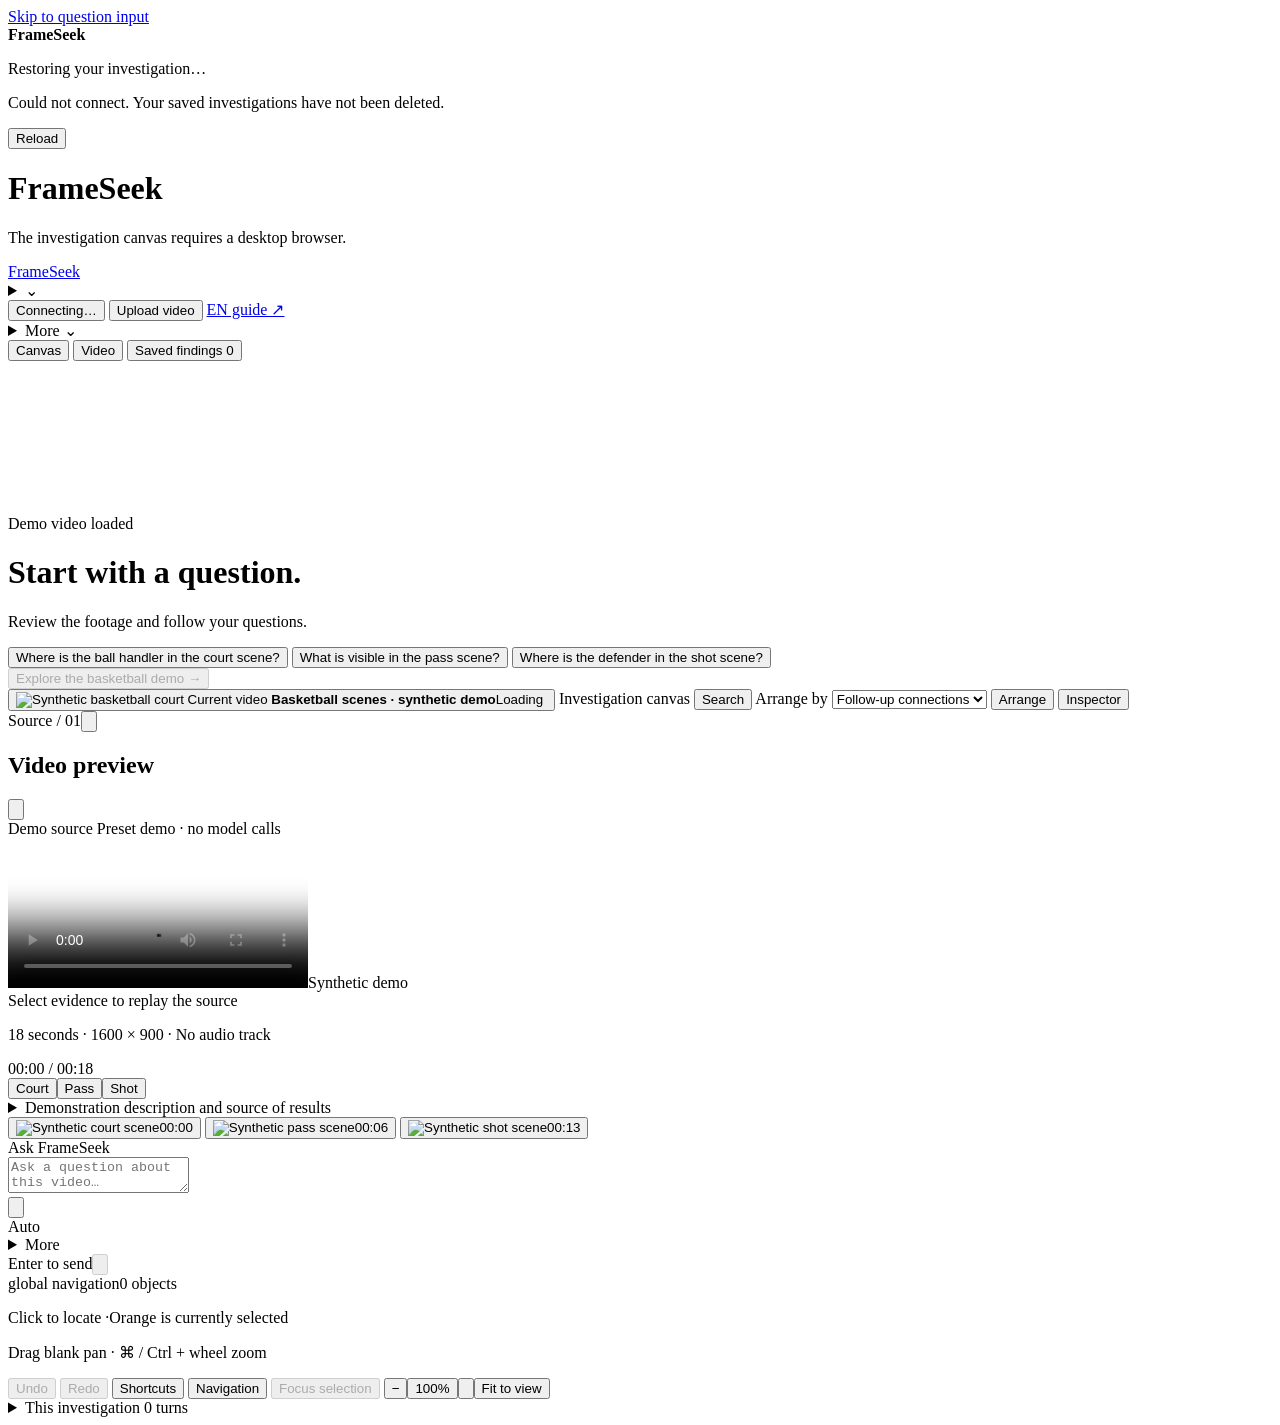
==== commit 14702849: "Add guided English basketball demo" ====
--- a/src/frameseek/static/index.html
+++ b/src/frameseek/static/index.html
@@ -14,14 +14,15 @@
       crossorigin
     />
     <link rel="stylesheet" href="/static/styles.css?v=136d47b61d96" />
-    <link rel="stylesheet" href="/static/workbench.css?v=fc4fac210be4" />
-    <script src="/static/demo-conversation.js?v=22db594c2273" defer></script>
-    <script src="/static/investigation-canvas.js?v=37c03b3e5b15" defer></script>
-    <script src="/static/workbench-model.js?v=f6e2a2c3e934" defer></script>
-    <script src="/static/investigation-report.js?v=8411abe357f8" defer></script>
-    <script src="/static/workbench.js?v=5ce38fe80718" defer></script>
-    <script src="/static/workspace.js?v=a984ddf6cae8" defer></script>
-    <script src="/static/app.js?v=626fb8fb6db9" defer></script>
+    <link rel="stylesheet" href="/static/workbench.css?v=0f574ea4a9e8" />
+    <script src="/static/legacy-demo-english.js?v=f87cdb8c6f69" defer></script>
+    <script src="/static/demo-conversation.js?v=28ad0f1c7b4f" defer></script>
+    <script src="/static/investigation-canvas.js?v=fc7cefb41fac" defer></script>
+    <script src="/static/workbench-model.js?v=c1a9a6fbb1be" defer></script>
+    <script src="/static/investigation-report.js?v=e1f15f8b101a" defer></script>
+    <script src="/static/workbench.js?v=b5ec15d59940" defer></script>
+    <script src="/static/workspace.js?v=2ae350dc71fc" defer></script>
+    <script src="/static/app.js?v=5137f9fc6db2" defer></script>
   </head>
   <body data-workspace-startup="loading">
     <a href="#question" class="skip-link">Skip to question input</a>
@@ -127,18 +128,18 @@
             <h1>Start with a question.</h1>
             <p>Review the footage and follow your questions.</p>
             <div id="suggestions" class="suggestions" aria-label="Demo questions">
-              <button data-query="center">
-                When is the package in the center?<img
+              <button data-query="court">
+                Where is the ball handler in the court scene?<img
                   class="icon"
                   src="/static/icons/arrow-right.svg"
                   alt=""
                 />
               </button>
-              <button data-query="person">Can you identify who moved it?</button>
-              <button data-query="forklift">Is there a forklift?</button>
+              <button data-query="pass">What is visible in the pass scene?</button>
+              <button data-query="shot">Where is the defender in the shot scene?</button>
             </div>
             <button id="demo-library-empty" class="text-button" disabled>
-              Browse 6 demo paths →
+              Explore the basketball demo →
             </button>
           </div>
         </div>
@@ -149,12 +150,12 @@
         <button id="rail-video" class="source-tile" aria-label="Show video player" aria-controls="source-dock" title="Show video player">
           <img
             id="source-thumbnail"
-            src="/media/demo_parcel/frames/0.jpg"
-            alt="Synthetic warehouse video"
+            src="/media/demo_basketball/frames/0.jpg"
+            alt="Synthetic basketball court"
           />
           <span class="source-reveal-label">Current video</span>
           <span class="source-item"
-            ><strong id="attached-source-name">Parcel movement · synthetic demo</strong
+            ><strong id="attached-source-name">Basketball scenes · synthetic demo</strong
             ><span id="attached-source-state">Loading</span></span
           >
           <img class="icon" src="/static/icons/play.svg" alt="" />
@@ -217,10 +218,10 @@
           <div id="source-picker-root"></div>
           <button id="open-sources" type="button" hidden>Manage videos</button>
           <select id="source-switcher" class="source-switcher" aria-label="Switch video" hidden disabled>
-            <option value="demo_parcel">Parcel movement (synthetic demo)</option>
+            <option value="demo_basketball">Basketball scenes (synthetic demo)</option>
           </select>
           <div class="viewer-source">
-            <span id="video-heading" hidden>Parcel movement · synthetic demo</span
+            <span id="video-heading" hidden>Basketball scenes · synthetic demo</span
             ><span id="video-state">Demo source</span>
             <span id="composer-mode-text" class="video-analysis-mode">Preset demo · no model calls</span>
             <button id="knowledge-control" class="text-button" type="button" hidden>Build index</button>
@@ -231,10 +232,10 @@
               controls
               playsinline
               preload="auto"
-              poster="/media/demo_parcel/frames/0.jpg"
+              poster="/media/demo_basketball/frames/0.jpg"
               aria-label="Video player"
             >
-              <source src="/demo/video" type="video/mp4" /></video
+              <source src="/demo/video?video_id=demo_basketball" type="video/mp4" /></video
             ><span id="video-watermark">Synthetic demo</span>
           </div>
           <div class="player-footer">
@@ -251,21 +252,21 @@
               <button
                 class="chapter"
                 data-time="0"
-                aria-label="Position left fragment 00:00"
+                aria-label="Court scene at 00:00"
               >
-                left side</button
+                Court</button
               ><button
                 class="chapter"
                 data-time="5"
-                aria-label="Positioning the central clip 00:05"
+                aria-label="Pass scene at 00:05"
               >
-                central</button
+                Pass</button
               ><button
                 class="chapter"
                 data-time="11"
-                aria-label="Position the right fragment 00:11"
+                aria-label="Shot scene at 00:11"
               >
-                right side
+                Shot
               </button>
             </div>
           </div>
@@ -278,41 +279,38 @@
           <details class="demo-details">
             <summary>Demonstration description and source of results</summary>
             <p id="demo-notice-text">
-              Synthesized materials and canned answers. Supports fixed context questioning, does not upload files, and does not call models.
+              Synthetic basketball demo · Preset answers · No model calls. Generated stills do not establish continuous play, player identity, or whether the shot scores.
             </p>
-            <button data-query="failure" class="text-button">
-              View failure examples
-            </button>
           </details>
           <div class="source-filmstrip" aria-label="Source frames">
             <button
               class="segment"
               data-time="0"
-              aria-label="Review the left side of the material 00:00"
+              aria-label="Replay court scene at 00:00"
             >
               <img
-                src="/media/demo_parcel/frames/0.jpg"
-                alt="The package is on the left"
+                src="/media/demo_basketball/frames/0.jpg"
+                alt="Synthetic court scene"
               /><span>00:00</span>
             </button>
             <button
               class="segment"
               data-time="6"
-              aria-label="Review material center 00:06"
+              aria-label="Replay pass scene at 00:06"
             >
               <img
-                src="/media/demo_parcel/frames/6.jpg"
-                alt="Package is in the center"
+                src="/media/demo_basketball/frames/6.jpg"
+                alt="Synthetic pass scene"
               /><span>00:06</span>
             </button>
             <button
               class="segment"
               data-time="13"
-              aria-label="Look back at the right side of the material 00:13"
+              aria-label="Replay shot scene at 00:13"
             >
               <img
-                src="/media/demo_parcel/frames/13.jpg"
-                alt="The package is on the right"
+                src="/media/demo_basketball/frames/13.jpg"
+                alt="Synthetic shot scene"
               /><span>00:13</span>
             </button>
           </div>
@@ -421,7 +419,7 @@
         <div class="view-controls">
           <button id="canvas-undo" disabled title="Undo canvas operation (⌘/Ctrl + Z)">Undo</button>
           <button id="canvas-redo" disabled title="Redo canvas operations (⌘/Ctrl+Shift+Z)">Redo</button>
-          <button id="canvas-shortcuts" title="Canvas shortcut keys">shortcut key</button>
+          <button id="canvas-shortcuts" title="Canvas keyboard shortcuts">Shortcuts</button>
           <button
             id="toggle-minimap"
             aria-label="Switch canvas minimap"
@@ -465,7 +463,7 @@
         <p id="canvas-search-status" role="status"></p><div id="canvas-search-results" class="canvas-search-results"></div>
       </dialog>
       <dialog id="canvas-shortcuts-dialog" class="canvas-search-dialog compare-dialog" aria-labelledby="canvas-shortcuts-title">
-        <header><h2 id="canvas-shortcuts-title">Canvas shortcut keys</h2><button id="canvas-shortcuts-close" class="icon-button" aria-label="Close keyboard shortcuts">×</button></header>
+        <header><h2 id="canvas-shortcuts-title">Canvas keyboard shortcuts</h2><button id="canvas-shortcuts-close" class="icon-button" aria-label="Close keyboard shortcuts">×</button></header>
         <dl class="shortcut-list"><dt>Search this investigation</dt><dd>⌘ / Ctrl + K</dd><dt>Select multiple objects</dt><dd>Shift + click the card’s check button</dd><dt>Batch move</dt><dd>Drag the title of any selected card</dd><dt>Undo / redo</dt><dd>⌘ / Ctrl + Z / Shift + Z</dd><dt>Select all / clear selection</dt><dd>Within canvas ⌘ / Ctrl + A / Esc</dd><dt>move card</dt><dd>Arrow keys · Shift acceleration when title is focused</dd><dt>Focus/Global view</dt><dd>Within canvas F/Home</dd><dt>Pan/Zoom</dt><dd>Drag blank / ⌘ + scroll wheel</dd></dl>
         <p class="muted-text">Undo only affects canvas positioning, grouping, and routing for this session. The layout is retained after refreshing and the undo history starts over.</p>
       </dialog>
@@ -486,7 +484,7 @@
             autocomplete="off"
           />
           <p class="branch-name-note">
-            Names are used to organize the canvas, and the original questions and evidence remain unchanged. Saved locally with the current survey.
+            Names are used to organize the canvas, and the original questions and evidence remain unchanged. Saved locally with the current investigation.
           </p>
           <div class="branch-name-actions">
             <button
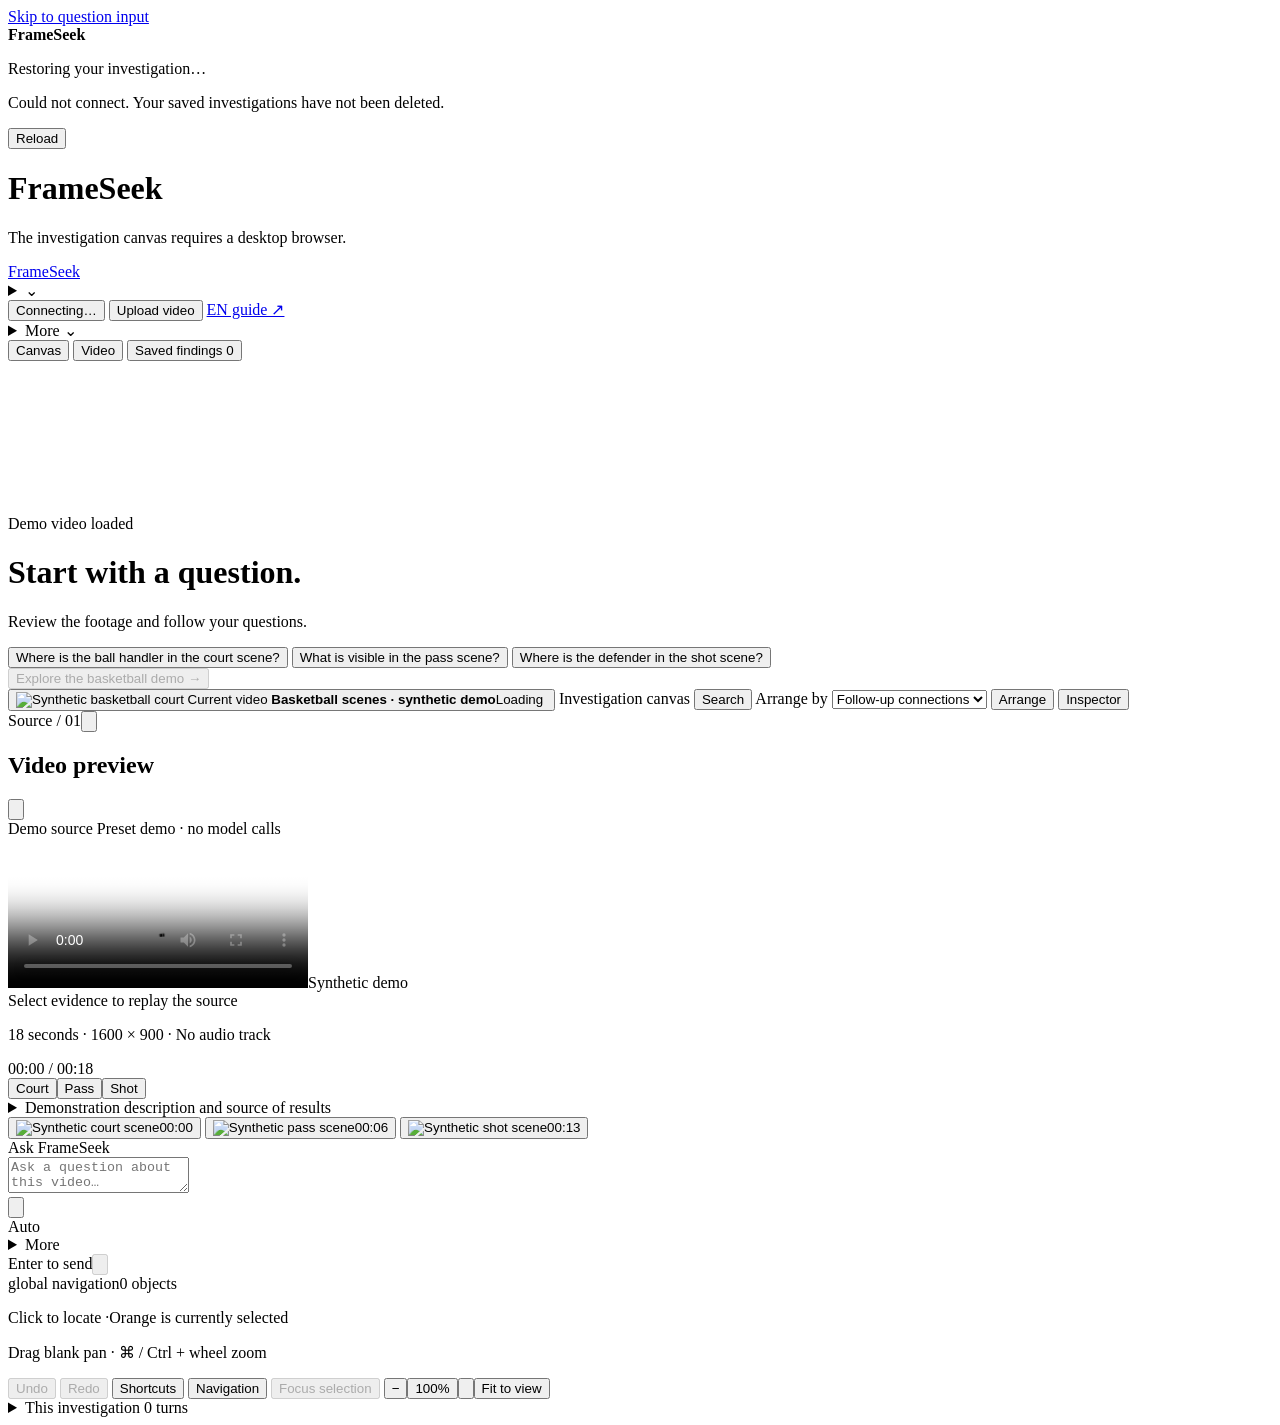
==== commit 3cbc581f: "Polish basketball demo focus and canvas labels" ====
--- a/src/frameseek/static/index.html
+++ b/src/frameseek/static/index.html
@@ -14,15 +14,15 @@
       crossorigin
     />
     <link rel="stylesheet" href="/static/styles.css?v=136d47b61d96" />
-    <link rel="stylesheet" href="/static/workbench.css?v=0f574ea4a9e8" />
+    <link rel="stylesheet" href="/static/workbench.css?v=b3552e7a8671" />
     <script src="/static/legacy-demo-english.js?v=f87cdb8c6f69" defer></script>
     <script src="/static/demo-conversation.js?v=28ad0f1c7b4f" defer></script>
-    <script src="/static/investigation-canvas.js?v=fc7cefb41fac" defer></script>
+    <script src="/static/investigation-canvas.js?v=9dacfa8ca4a5" defer></script>
     <script src="/static/workbench-model.js?v=c1a9a6fbb1be" defer></script>
     <script src="/static/investigation-report.js?v=e1f15f8b101a" defer></script>
-    <script src="/static/workbench.js?v=b5ec15d59940" defer></script>
-    <script src="/static/workspace.js?v=2ae350dc71fc" defer></script>
-    <script src="/static/app.js?v=5137f9fc6db2" defer></script>
+    <script src="/static/workbench.js?v=cb8ab0c9f3d0" defer></script>
+    <script src="/static/workspace.js?v=1b5903f03d51" defer></script>
+    <script src="/static/app.js?v=c13a40635a10" defer></script>
   </head>
   <body data-workspace-startup="loading">
     <a href="#question" class="skip-link">Skip to question input</a>
@@ -366,7 +366,7 @@
               <div id="composer-suggestions"></div>
               <details class="composer-info composer-popup" name="composer-popover">
                 <summary>Details</summary>
-                <div class="composer-info-panel"><strong>Search and Budget</strong><p>Index mode reads existing analysis and does not re-identify videos. Model analysis is subject to existing budget checks.</p><p id="chat-budget-status" role="status" hidden></p></div>
+                <div class="composer-info-panel"><strong>Search and budget</strong><p>Index mode searches existing analysis without analyzing the video again. Model analysis is subject to budget checks.</p><p id="chat-budget-status" role="status" hidden></p></div>
               </details>
               </div></details>
             </div>
@@ -422,7 +422,7 @@
           <button id="canvas-shortcuts" title="Canvas keyboard shortcuts">Shortcuts</button>
           <button
             id="toggle-minimap"
-            aria-label="Switch canvas minimap"
+            aria-label="Toggle canvas minimap"
             aria-expanded="true"
             aria-controls="canvas-minimap"
           >
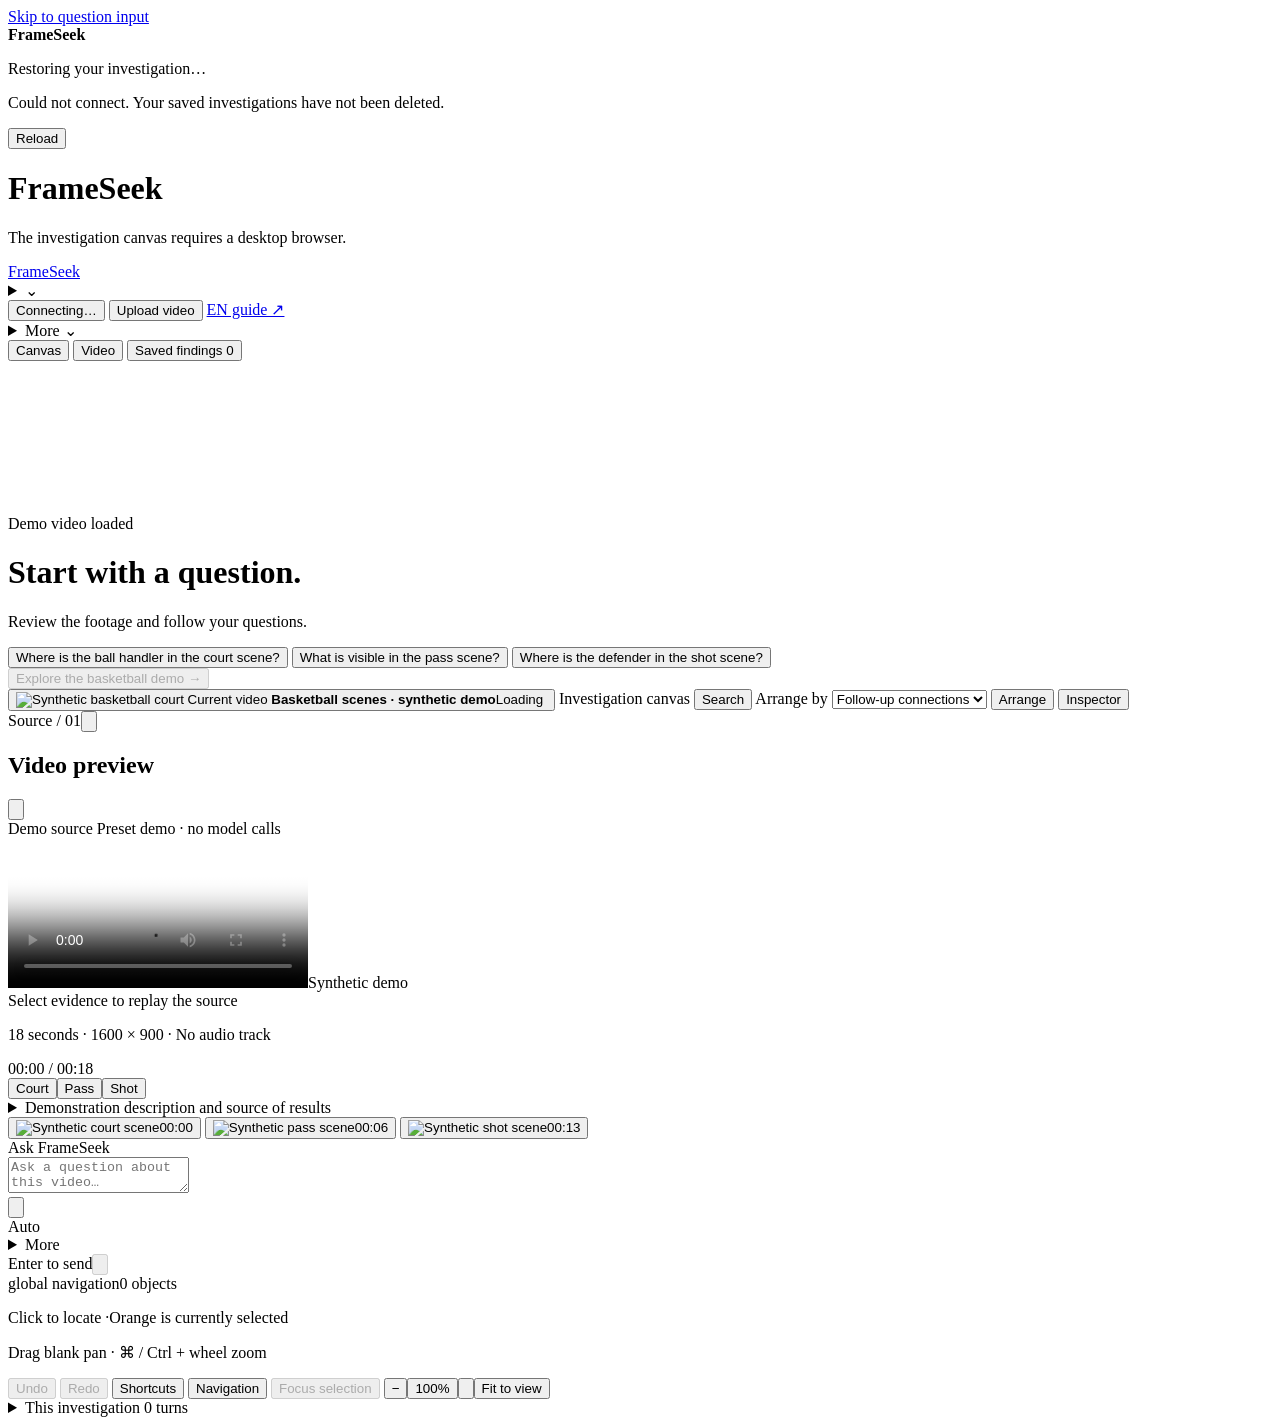
==== commit 01ac2d4a: "Focus visible demo suggestions in either view" ====
--- a/src/frameseek/static/index.html
+++ b/src/frameseek/static/index.html
@@ -17,12 +17,12 @@
     <link rel="stylesheet" href="/static/workbench.css?v=b3552e7a8671" />
     <script src="/static/legacy-demo-english.js?v=f87cdb8c6f69" defer></script>
     <script src="/static/demo-conversation.js?v=28ad0f1c7b4f" defer></script>
-    <script src="/static/investigation-canvas.js?v=9dacfa8ca4a5" defer></script>
+    <script src="/static/investigation-canvas.js?v=baae34041a76" defer></script>
     <script src="/static/workbench-model.js?v=c1a9a6fbb1be" defer></script>
     <script src="/static/investigation-report.js?v=e1f15f8b101a" defer></script>
     <script src="/static/workbench.js?v=cb8ab0c9f3d0" defer></script>
-    <script src="/static/workspace.js?v=1b5903f03d51" defer></script>
-    <script src="/static/app.js?v=c13a40635a10" defer></script>
+    <script src="/static/workspace.js?v=2a5eb4964786" defer></script>
+    <script src="/static/app.js?v=dc2b09d23ae7" defer></script>
   </head>
   <body data-workspace-startup="loading">
     <a href="#question" class="skip-link">Skip to question input</a>
